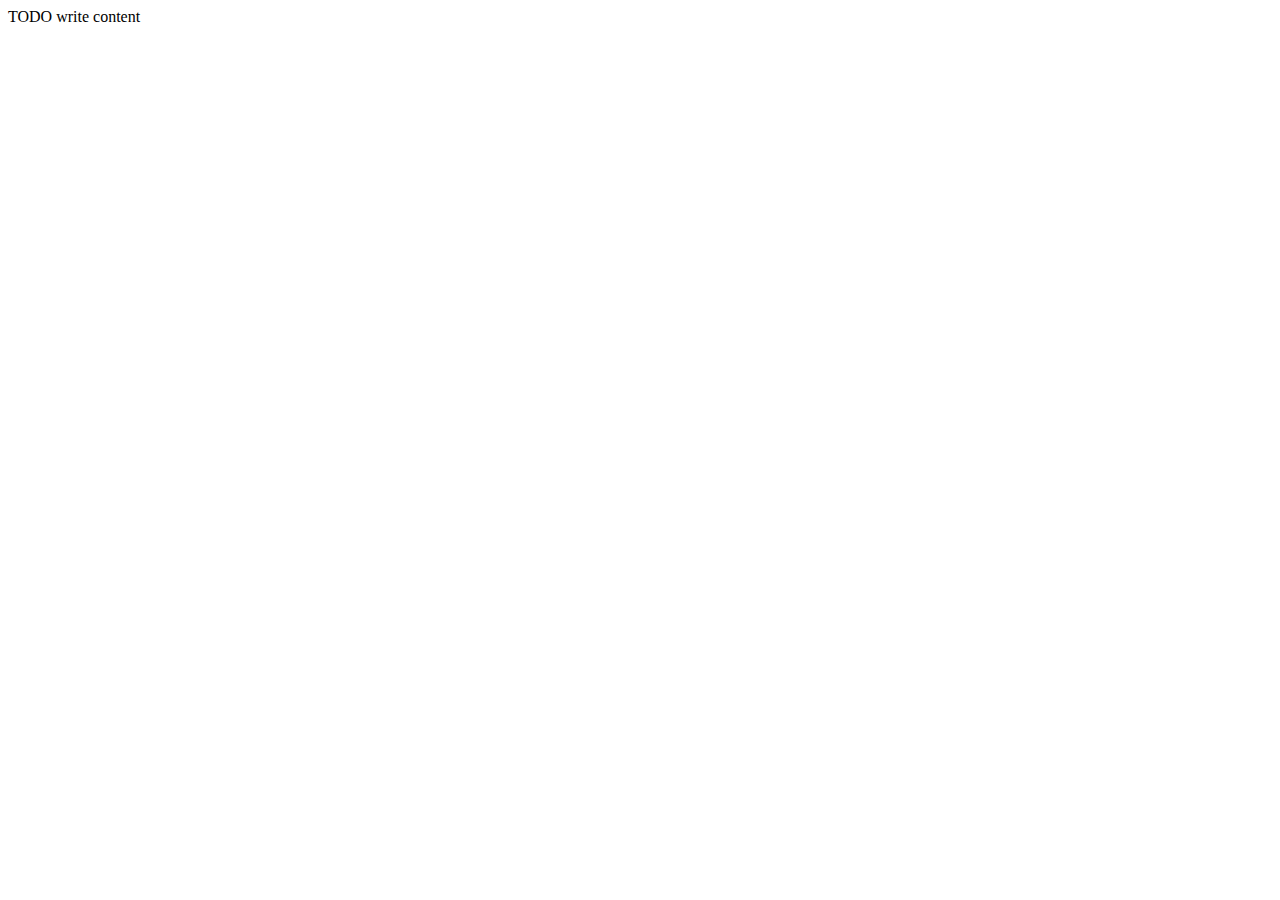
==== Assignment/web/index.html @ 32d48ff7 "Reupdate" ====
<!DOCTYPE html>
<!--
Click nbfs://nbhost/SystemFileSystem/Templates/Licenses/license-default.txt to change this license
Click nbfs://nbhost/SystemFileSystem/Templates/JSP_Servlet/Html.html to edit this template
-->
<html>
    <head>
        <title>TODO supply a title</title>
        <meta charset="UTF-8">
        <meta name="viewport" content="width=device-width, initial-scale=1.0">
    </head>
    <body>
        <div>TODO write content</div>
    </body>
</html>
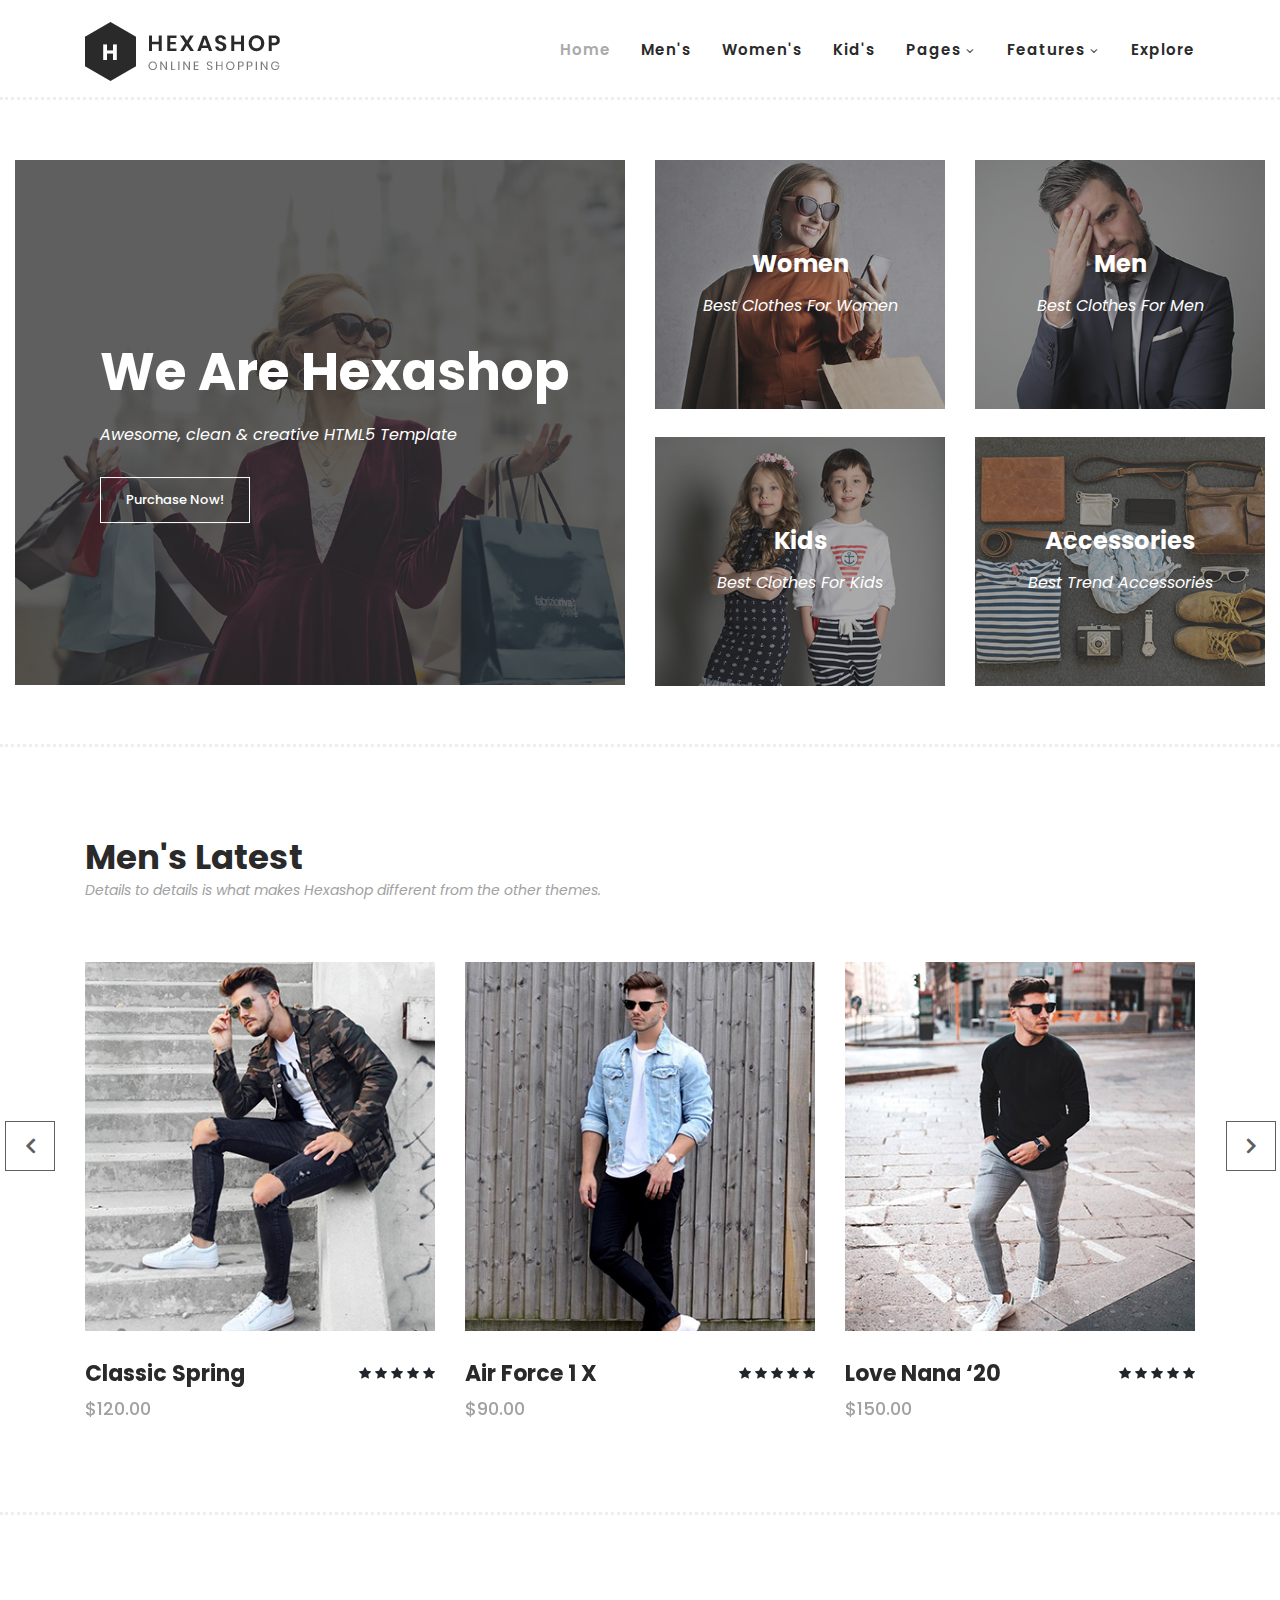
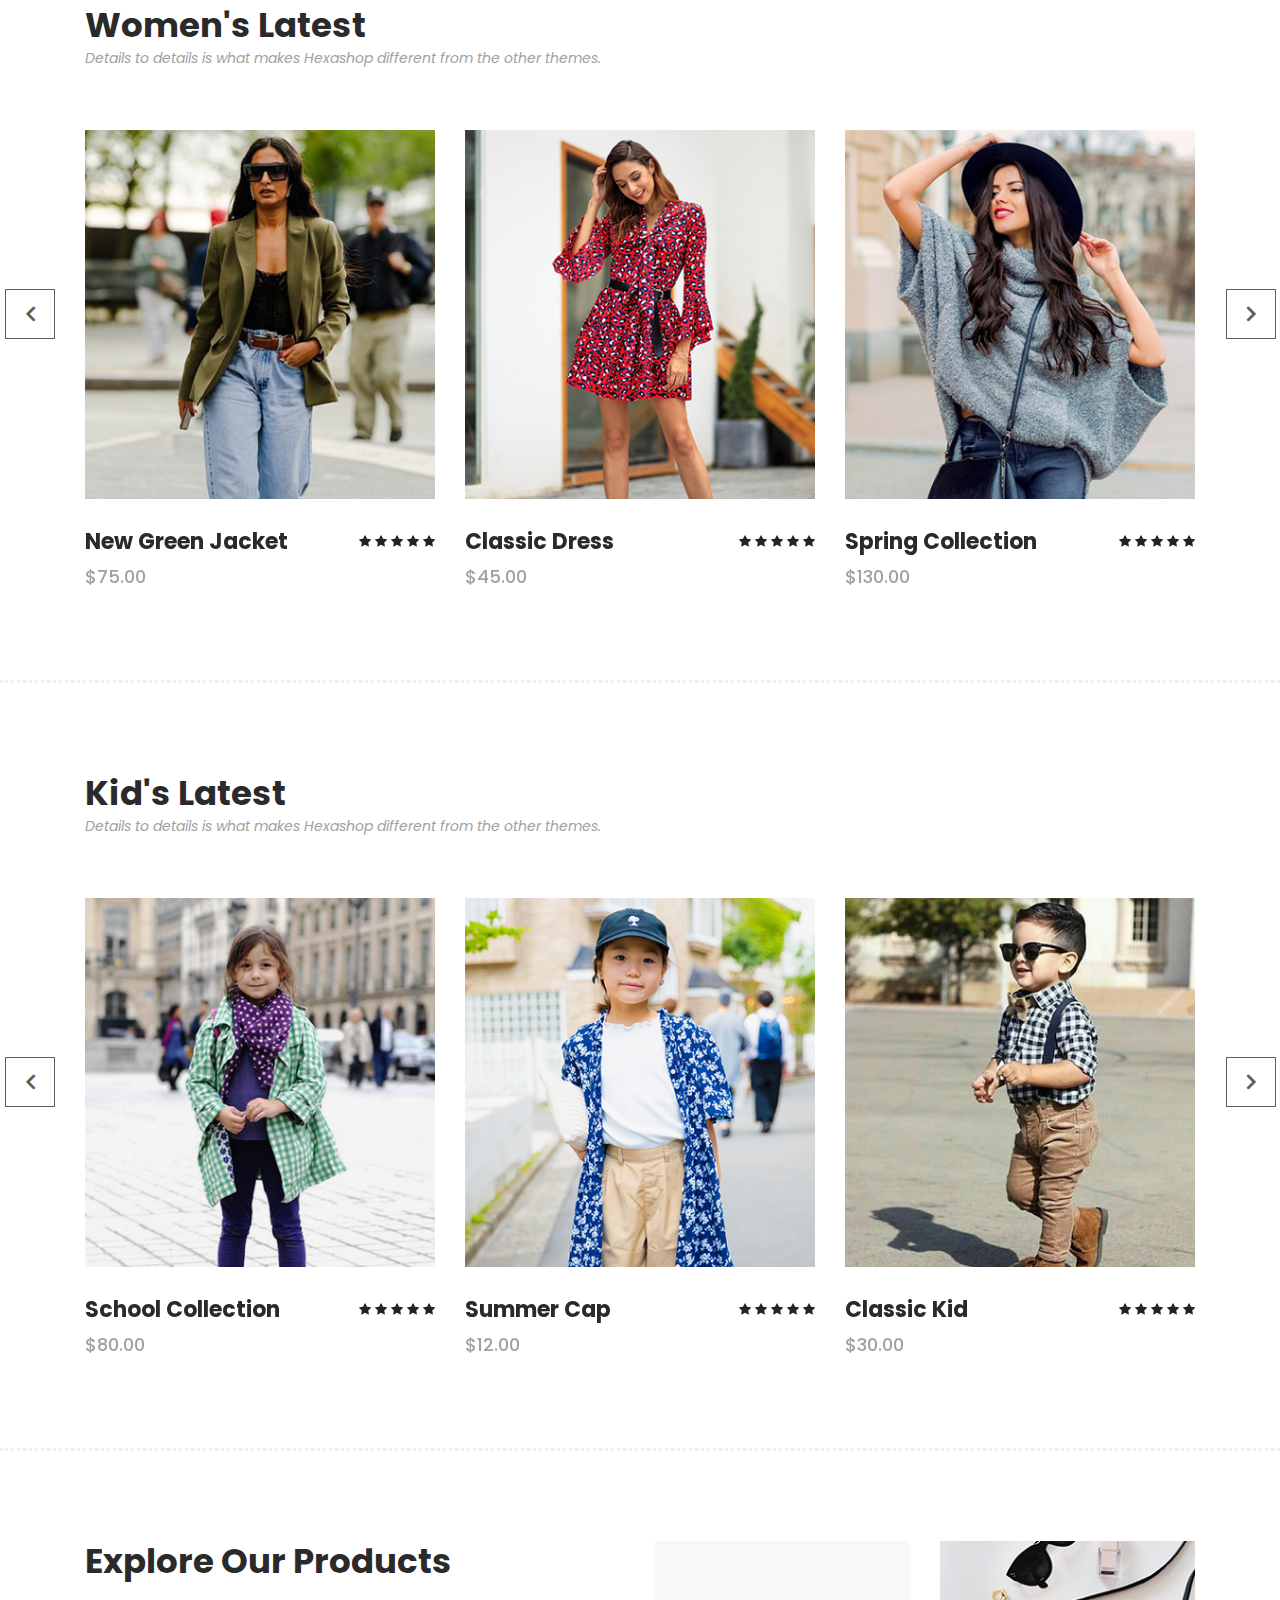
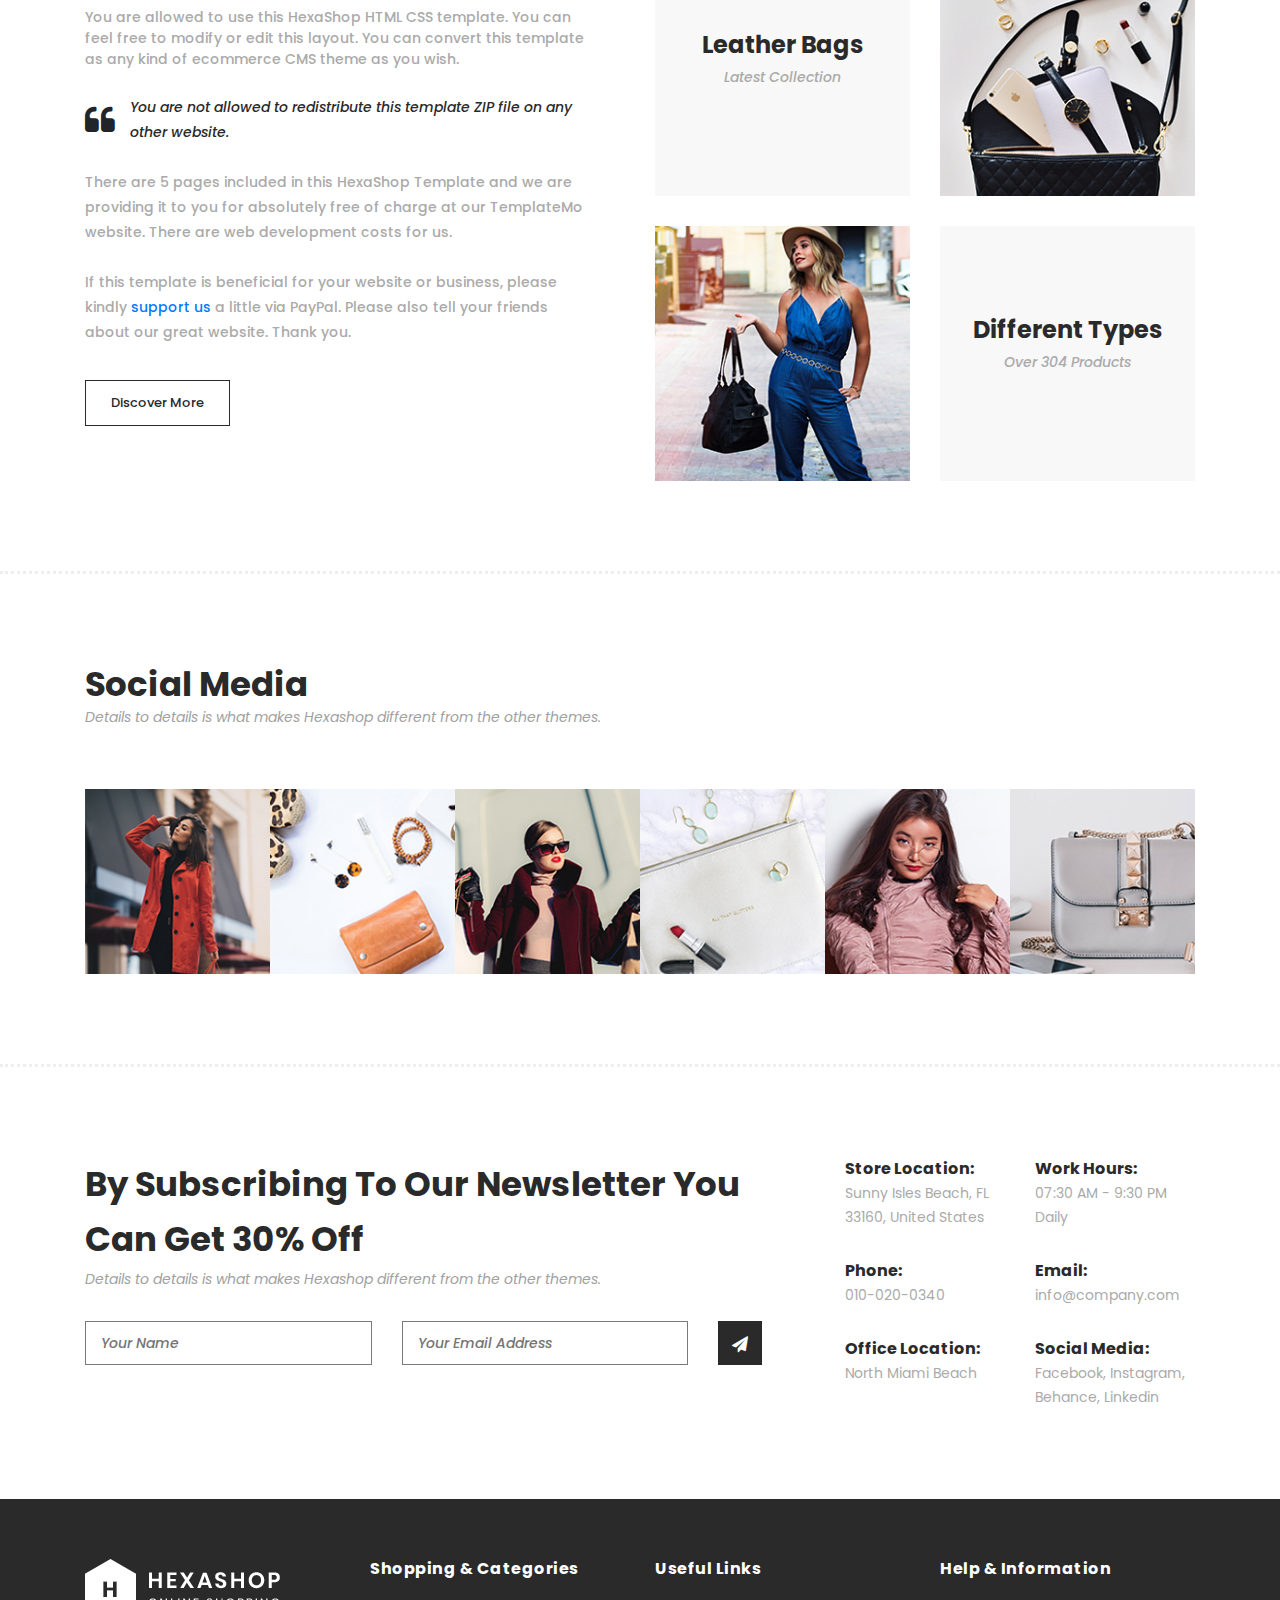
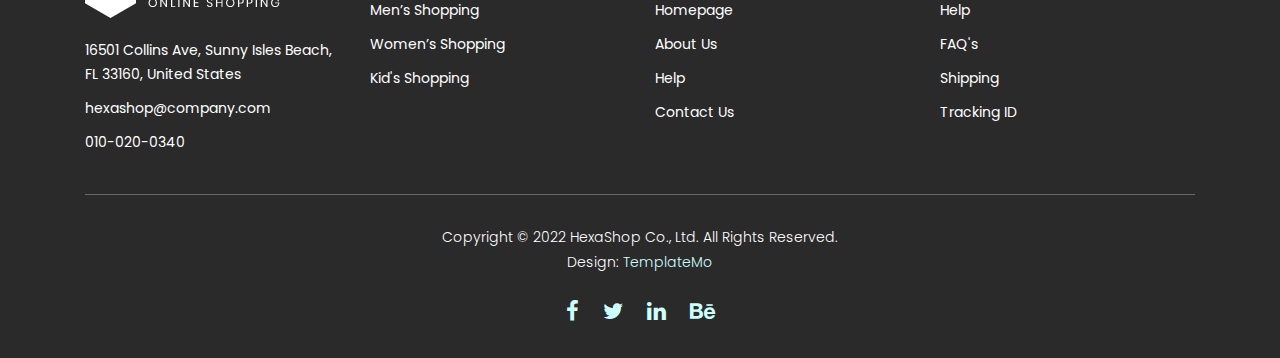
==== commit 4f172d0d: "Lost" ====
--- a/Assignment/web/index.html
+++ b/Assignment/web/index.html
@@ -1,15 +1,836 @@
 <!DOCTYPE html>
-<!--
-Click nbfs://nbhost/SystemFileSystem/Templates/Licenses/license-default.txt to change this license
-Click nbfs://nbhost/SystemFileSystem/Templates/JSP_Servlet/Html.html to edit this template
--->
-<html>
+<html lang="en">
+
     <head>
-        <title>TODO supply a title</title>
-        <meta charset="UTF-8">
-        <meta name="viewport" content="width=device-width, initial-scale=1.0">
+
+        <meta charset="utf-8">
+        <meta name="viewport" content="width=device-width, initial-scale=1, shrink-to-fit=no">
+        <meta name="description" content="">
+        <meta name="author" content="">
+        <link href="https://fonts.googleapis.com/css?family=Poppins:100,200,300,400,500,600,700,800,900&display=swap" rel="stylesheet">
+
+        <title>Home Gym</title>
+
+        <link rel="stylesheet" type="text/css" href="assets/css/bootstrap.min.css">
+
+        <link rel="stylesheet" type="text/css" href="assets/css/font-awesome.css">
+
+        <link rel="stylesheet" href="assets/css/templatemo-hexashop.css">
+
+        <link rel="stylesheet" href="assets/css/owl-carousel.css">
+
+        <link rel="stylesheet" href="assets/css/lightbox.css">
+
     </head>
+
     <body>
-        <div>TODO write content</div>
+
+        <!-- ***** Preloader Start ***** -->
+        <div id="preloader">
+            <div class="jumper">
+                <div></div>
+                <div></div>
+                <div></div>
+            </div>
+        </div>  
+        <!-- ***** Preloader End ***** -->
+
+
+        <!-- ***** Header Area Start ***** -->
+        <header class="header-area header-sticky">
+            <div class="container">
+                <div class="row">
+                    <div class="col-12">
+                        <nav class="main-nav">
+                            <!-- ***** Logo Start ***** -->
+                            <a href="index.html" class="logo">
+                                <img src="assets/images/logo.png">
+                            </a>
+                            <!-- ***** Logo End ***** -->
+                            <!-- ***** Menu Start ***** -->
+                            <ul class="nav">
+                                <li class="scroll-to-section"><a href="#top" class="active">Home</a></li>
+                                <li class="scroll-to-section"><a href="#men">Men's</a></li>
+                                <li class="scroll-to-section"><a href="#women">Women's</a></li>
+                                <li class="scroll-to-section"><a href="#kids">Kid's</a></li>
+                                <li class="submenu">
+                                    <a href="javascript:;">Pages</a>
+                                    <ul>
+                                        <li><a href="about.html">About Us</a></li>
+                                        <li><a href="products.html">Products</a></li>
+                                        <li><a href="single-product.html">Single Product</a></li>
+                                        <li><a href="contact.html">Contact Us</a></li>
+                                    </ul>
+                                </li>
+                                <li class="submenu">
+                                    <a href="javascript:;">Features</a>
+                                    <ul>
+                                        <li><a href="#">Features Page 1</a></li>
+                                        <li><a href="#">Features Page 2</a></li>
+                                        <li><a href="#">Features Page 3</a></li>
+                                        <li><a rel="nofollow" href="https://templatemo.com/page/4" target="_blank">Template Page 4</a></li>
+                                    </ul>
+                                </li>
+                                <li class="scroll-to-section"><a href="#explore">Explore</a></li>
+                            </ul>        
+                            <a class='menu-trigger'>
+                                <span>Menu</span>
+                            </a>
+                            <!-- ***** Menu End ***** -->
+                        </nav>
+                    </div>
+                </div>
+            </div>
+        </header>
+        <!-- ***** Header Area End ***** -->
+
+        <!-- ***** Main Banner Area Start ***** -->
+        <div class="main-banner" id="top">
+            <div class="container-fluid">
+                <div class="row">
+                    <div class="col-lg-6">
+                        <div class="left-content">
+                            <div class="thumb">
+                                <div class="inner-content">
+                                    <h4>We Are Hexashop</h4>
+                                    <span>Awesome, clean &amp; creative HTML5 Template</span>
+                                    <div class="main-border-button">
+                                        <a href="#">Purchase Now!</a>
+                                    </div>
+                                </div>
+                                <img src="assets/images/left-banner-image.jpg" alt="">
+                            </div>
+                        </div>
+                    </div>
+                    <div class="col-lg-6">
+                        <div class="right-content">
+                            <div class="row">
+                                <div class="col-lg-6">
+                                    <div class="right-first-image">
+                                        <div class="thumb">
+                                            <div class="inner-content">
+                                                <h4>Women</h4>
+                                                <span>Best Clothes For Women</span>
+                                            </div>
+                                            <div class="hover-content">
+                                                <div class="inner">
+                                                    <h4>Women</h4>
+                                                    <p>Lorem ipsum dolor sit amet, conservisii ctetur adipiscing elit incid.</p>
+                                                    <div class="main-border-button">
+                                                        <a href="#">Discover More</a>
+                                                    </div>
+                                                </div>
+                                            </div>
+                                            <img src="assets/images/baner-right-image-01.jpg">
+                                        </div>
+                                    </div>
+                                </div>
+                                <div class="col-lg-6">
+                                    <div class="right-first-image">
+                                        <div class="thumb">
+                                            <div class="inner-content">
+                                                <h4>Men</h4>
+                                                <span>Best Clothes For Men</span>
+                                            </div>
+                                            <div class="hover-content">
+                                                <div class="inner">
+                                                    <h4>Men</h4>
+                                                    <p>Lorem ipsum dolor sit amet, conservisii ctetur adipiscing elit incid.</p>
+                                                    <div class="main-border-button">
+                                                        <a href="#">Discover More</a>
+                                                    </div>
+                                                </div>
+                                            </div>
+                                            <img src="assets/images/baner-right-image-02.jpg">
+                                        </div>
+                                    </div>
+                                </div>
+                                <div class="col-lg-6">
+                                    <div class="right-first-image">
+                                        <div class="thumb">
+                                            <div class="inner-content">
+                                                <h4>Kids</h4>
+                                                <span>Best Clothes For Kids</span>
+                                            </div>
+                                            <div class="hover-content">
+                                                <div class="inner">
+                                                    <h4>Kids</h4>
+                                                    <p>Lorem ipsum dolor sit amet, conservisii ctetur adipiscing elit incid.</p>
+                                                    <div class="main-border-button">
+                                                        <a href="#">Discover More</a>
+                                                    </div>
+                                                </div>
+                                            </div>
+                                            <img src="assets/images/baner-right-image-03.jpg">
+                                        </div>
+                                    </div>
+                                </div>
+                                <div class="col-lg-6">
+                                    <div class="right-first-image">
+                                        <div class="thumb">
+                                            <div class="inner-content">
+                                                <h4>Accessories</h4>
+                                                <span>Best Trend Accessories</span>
+                                            </div>
+                                            <div class="hover-content">
+                                                <div class="inner">
+                                                    <h4>Accessories</h4>
+                                                    <p>Lorem ipsum dolor sit amet, conservisii ctetur adipiscing elit incid.</p>
+                                                    <div class="main-border-button">
+                                                        <a href="#">Discover More</a>
+                                                    </div>
+                                                </div>
+                                            </div>
+                                            <img src="assets/images/baner-right-image-04.jpg">
+                                        </div>
+                                    </div>
+                                </div>
+                            </div>
+                        </div>
+                    </div>
+                </div>
+            </div>
+        </div>
+        <!-- ***** Main Banner Area End ***** -->
+
+        <!-- ***** Men Area Starts ***** -->
+        <section class="section" id="men">
+            <div class="container">
+                <div class="row">
+                    <div class="col-lg-6">
+                        <div class="section-heading">
+                            <h2>Men's Latest</h2>
+                            <span>Details to details is what makes Hexashop different from the other themes.</span>
+                        </div>
+                    </div>
+                </div>
+            </div>
+            <div class="container">
+                <div class="row">
+                    <div class="col-lg-12">
+                        <div class="men-item-carousel">
+                            <div class="owl-men-item owl-carousel">
+                                <div class="item">
+                                    <div class="thumb">
+                                        <div class="hover-content">
+                                            <ul>
+                                                <li><a href="single-product.html"><i class="fa fa-eye"></i></a></li>
+                                                <li><a href="single-product.html"><i class="fa fa-star"></i></a></li>
+                                                <li><a href="single-product.html"><i class="fa fa-shopping-cart"></i></a></li>
+                                            </ul>
+                                        </div>
+                                        <img src="assets/images/men-01.jpg" alt="">
+                                    </div>
+                                    <div class="down-content">
+                                        <h4>Classic Spring</h4>
+                                        <span>$120.00</span>
+                                        <ul class="stars">
+                                            <li><i class="fa fa-star"></i></li>
+                                            <li><i class="fa fa-star"></i></li>
+                                            <li><i class="fa fa-star"></i></li>
+                                            <li><i class="fa fa-star"></i></li>
+                                            <li><i class="fa fa-star"></i></li>
+                                        </ul>
+                                    </div>
+                                </div>
+                                <div class="item">
+                                    <div class="thumb">
+                                        <div class="hover-content">
+                                            <ul>
+                                                <li><a href="single-product.html"><i class="fa fa-eye"></i></a></li>
+                                                <li><a href="single-product.html"><i class="fa fa-star"></i></a></li>
+                                                <li><a href="single-product.html"><i class="fa fa-shopping-cart"></i></a></li>
+                                            </ul>
+                                        </div>
+                                        <img src="assets/images/men-02.jpg" alt="">
+                                    </div>
+                                    <div class="down-content">
+                                        <h4>Air Force 1 X</h4>
+                                        <span>$90.00</span>
+                                        <ul class="stars">
+                                            <li><i class="fa fa-star"></i></li>
+                                            <li><i class="fa fa-star"></i></li>
+                                            <li><i class="fa fa-star"></i></li>
+                                            <li><i class="fa fa-star"></i></li>
+                                            <li><i class="fa fa-star"></i></li>
+                                        </ul>
+                                    </div>
+                                </div>
+                                <div class="item">
+                                    <div class="thumb">
+                                        <div class="hover-content">
+                                            <ul>
+                                                <li><a href="single-product.html"><i class="fa fa-eye"></i></a></li>
+                                                <li><a href="single-product.html"><i class="fa fa-star"></i></a></li>
+                                                <li><a href="single-product.html"><i class="fa fa-shopping-cart"></i></a></li>
+                                            </ul>
+                                        </div>
+                                        <img src="assets/images/men-03.jpg" alt="">
+                                    </div>
+                                    <div class="down-content">
+                                        <h4>Love Nana ‘20</h4>
+                                        <span>$150.00</span>
+                                        <ul class="stars">
+                                            <li><i class="fa fa-star"></i></li>
+                                            <li><i class="fa fa-star"></i></li>
+                                            <li><i class="fa fa-star"></i></li>
+                                            <li><i class="fa fa-star"></i></li>
+                                            <li><i class="fa fa-star"></i></li>
+                                        </ul>
+                                    </div>
+                                </div>
+                                <div class="item">
+                                    <div class="thumb">
+                                        <div class="hover-content">
+                                            <ul>
+                                                <li><a href="single-product.html"><i class="fa fa-eye"></i></a></li>
+                                                <li><a href="single-product.html"><i class="fa fa-star"></i></a></li>
+                                                <li><a href="single-product.html"><i class="fa fa-shopping-cart"></i></a></li>
+                                            </ul>
+                                        </div>
+                                        <img src="assets/images/men-01.jpg" alt="">
+                                    </div>
+                                    <div class="down-content">
+                                        <h4>Classic Spring</h4>
+                                        <span>$120.00</span>
+                                        <ul class="stars">
+                                            <li><i class="fa fa-star"></i></li>
+                                            <li><i class="fa fa-star"></i></li>
+                                            <li><i class="fa fa-star"></i></li>
+                                            <li><i class="fa fa-star"></i></li>
+                                            <li><i class="fa fa-star"></i></li>
+                                        </ul>
+                                    </div>
+                                </div>
+                            </div>
+                        </div>
+                    </div>
+                </div>
+            </div>
+        </section>
+        <!-- ***** Men Area Ends ***** -->
+
+        <!-- ***** Women Area Starts ***** -->
+        <section class="section" id="women">
+            <div class="container">
+                <div class="row">
+                    <div class="col-lg-6">
+                        <div class="section-heading">
+                            <h2>Women's Latest</h2>
+                            <span>Details to details is what makes Hexashop different from the other themes.</span>
+                        </div>
+                    </div>
+                </div>
+            </div>
+            <div class="container">
+                <div class="row">
+                    <div class="col-lg-12">
+                        <div class="women-item-carousel">
+                            <div class="owl-women-item owl-carousel">
+                                <div class="item">
+                                    <div class="thumb">
+                                        <div class="hover-content">
+                                            <ul>
+                                                <li><a href="single-product.html"><i class="fa fa-eye"></i></a></li>
+                                                <li><a href="single-product.html"><i class="fa fa-star"></i></a></li>
+                                                <li><a href="single-product.html"><i class="fa fa-shopping-cart"></i></a></li>
+                                            </ul>
+                                        </div>
+                                        <img src="assets/images/women-01.jpg" alt="">
+                                    </div>
+                                    <div class="down-content">
+                                        <h4>New Green Jacket</h4>
+                                        <span>$75.00</span>
+                                        <ul class="stars">
+                                            <li><i class="fa fa-star"></i></li>
+                                            <li><i class="fa fa-star"></i></li>
+                                            <li><i class="fa fa-star"></i></li>
+                                            <li><i class="fa fa-star"></i></li>
+                                            <li><i class="fa fa-star"></i></li>
+                                        </ul>
+                                    </div>
+                                </div>
+                                <div class="item">
+                                    <div class="thumb">
+                                        <div class="hover-content">
+                                            <ul>
+                                                <li><a href="single-product.html"><i class="fa fa-eye"></i></a></li>
+                                                <li><a href="single-product.html"><i class="fa fa-star"></i></a></li>
+                                                <li><a href="single-product.html"><i class="fa fa-shopping-cart"></i></a></li>
+                                            </ul>
+                                        </div>
+                                        <img src="assets/images/women-02.jpg" alt="">
+                                    </div>
+                                    <div class="down-content">
+                                        <h4>Classic Dress</h4>
+                                        <span>$45.00</span>
+                                        <ul class="stars">
+                                            <li><i class="fa fa-star"></i></li>
+                                            <li><i class="fa fa-star"></i></li>
+                                            <li><i class="fa fa-star"></i></li>
+                                            <li><i class="fa fa-star"></i></li>
+                                            <li><i class="fa fa-star"></i></li>
+                                        </ul>
+                                    </div>
+                                </div>
+                                <div class="item">
+                                    <div class="thumb">
+                                        <div class="hover-content">
+                                            <ul>
+                                                <li><a href="single-product.html"><i class="fa fa-eye"></i></a></li>
+                                                <li><a href="single-product.html"><i class="fa fa-star"></i></a></li>
+                                                <li><a href="single-product.html"><i class="fa fa-shopping-cart"></i></a></li>
+                                            </ul>
+                                        </div>
+                                        <img src="assets/images/women-03.jpg" alt="">
+                                    </div>
+                                    <div class="down-content">
+                                        <h4>Spring Collection</h4>
+                                        <span>$130.00</span>
+                                        <ul class="stars">
+                                            <li><i class="fa fa-star"></i></li>
+                                            <li><i class="fa fa-star"></i></li>
+                                            <li><i class="fa fa-star"></i></li>
+                                            <li><i class="fa fa-star"></i></li>
+                                            <li><i class="fa fa-star"></i></li>
+                                        </ul>
+                                    </div>
+                                </div>
+                                <div class="item">
+                                    <div class="thumb">
+                                        <div class="hover-content">
+                                            <ul>
+                                                <li><a href="single-product.html"><i class="fa fa-eye"></i></a></li>
+                                                <li><a href="single-product.html"><i class="fa fa-star"></i></a></li>
+                                                <li><a href="single-product.html"><i class="fa fa-shopping-cart"></i></a></li>
+                                            </ul>
+                                        </div>
+                                        <img src="assets/images/women-01.jpg" alt="">
+                                    </div>
+                                    <div class="down-content">
+                                        <h4>Classic Spring</h4>
+                                        <span>$120.00</span>
+                                        <ul class="stars">
+                                            <li><i class="fa fa-star"></i></li>
+                                            <li><i class="fa fa-star"></i></li>
+                                            <li><i class="fa fa-star"></i></li>
+                                            <li><i class="fa fa-star"></i></li>
+                                            <li><i class="fa fa-star"></i></li>
+                                        </ul>
+                                    </div>
+                                </div>
+                            </div>
+                        </div>
+                    </div>
+                </div>
+            </div>
+        </section>
+        <!-- ***** Women Area Ends ***** -->
+
+        <!-- ***** Kids Area Starts ***** -->
+        <section class="section" id="kids">
+            <div class="container">
+                <div class="row">
+                    <div class="col-lg-6">
+                        <div class="section-heading">
+                            <h2>Kid's Latest</h2>
+                            <span>Details to details is what makes Hexashop different from the other themes.</span>
+                        </div>
+                    </div>
+                </div>
+            </div>
+            <div class="container">
+                <div class="row">
+                    <div class="col-lg-12">
+                        <div class="kid-item-carousel">
+                            <div class="owl-kid-item owl-carousel">
+                                <div class="item">
+                                    <div class="thumb">
+                                        <div class="hover-content">
+                                            <ul>
+                                                <li><a href="single-product.html"><i class="fa fa-eye"></i></a></li>
+                                                <li><a href="single-product.html"><i class="fa fa-star"></i></a></li>
+                                                <li><a href="single-product.html"><i class="fa fa-shopping-cart"></i></a></li>
+                                            </ul>
+                                        </div>
+                                        <img src="assets/images/kid-01.jpg" alt="">
+                                    </div>
+                                    <div class="down-content">
+                                        <h4>School Collection</h4>
+                                        <span>$80.00</span>
+                                        <ul class="stars">
+                                            <li><i class="fa fa-star"></i></li>
+                                            <li><i class="fa fa-star"></i></li>
+                                            <li><i class="fa fa-star"></i></li>
+                                            <li><i class="fa fa-star"></i></li>
+                                            <li><i class="fa fa-star"></i></li>
+                                        </ul>
+                                    </div>
+                                </div>
+                                <div class="item">
+                                    <div class="thumb">
+                                        <div class="hover-content">
+                                            <ul>
+                                                <li><a href="single-product.html"><i class="fa fa-eye"></i></a></li>
+                                                <li><a href="single-product.html"><i class="fa fa-star"></i></a></li>
+                                                <li><a href="single-product.html"><i class="fa fa-shopping-cart"></i></a></li>
+                                            </ul>
+                                        </div>
+                                        <img src="assets/images/kid-02.jpg" alt="">
+                                    </div>
+                                    <div class="down-content">
+                                        <h4>Summer Cap</h4>
+                                        <span>$12.00</span>
+                                        <ul class="stars">
+                                            <li><i class="fa fa-star"></i></li>
+                                            <li><i class="fa fa-star"></i></li>
+                                            <li><i class="fa fa-star"></i></li>
+                                            <li><i class="fa fa-star"></i></li>
+                                            <li><i class="fa fa-star"></i></li>
+                                        </ul>
+                                    </div>
+                                </div>
+                                <div class="item">
+                                    <div class="thumb">
+                                        <div class="hover-content">
+                                            <ul>
+                                                <li><a href="single-product.html"><i class="fa fa-eye"></i></a></li>
+                                                <li><a href="single-product.html"><i class="fa fa-star"></i></a></li>
+                                                <li><a href="single-product.html"><i class="fa fa-shopping-cart"></i></a></li>
+                                            </ul>
+                                        </div>
+                                        <img src="assets/images/kid-03.jpg" alt="">
+                                    </div>
+                                    <div class="down-content">
+                                        <h4>Classic Kid</h4>
+                                        <span>$30.00</span>
+                                        <ul class="stars">
+                                            <li><i class="fa fa-star"></i></li>
+                                            <li><i class="fa fa-star"></i></li>
+                                            <li><i class="fa fa-star"></i></li>
+                                            <li><i class="fa fa-star"></i></li>
+                                            <li><i class="fa fa-star"></i></li>
+                                        </ul>
+                                    </div>
+                                </div>
+                                <div class="item">
+                                    <div class="thumb">
+                                        <div class="hover-content">
+                                            <ul>
+                                                <li><a href="single-product.html"><i class="fa fa-eye"></i></a></li>
+                                                <li><a href="single-product.html"><i class="fa fa-star"></i></a></li>
+                                                <li><a href="single-product.html"><i class="fa fa-shopping-cart"></i></a></li>
+                                            </ul>
+                                        </div>
+                                        <img src="assets/images/kid-01.jpg" alt="">
+                                    </div>
+                                    <div class="down-content">
+                                        <h4>Classic Spring</h4>
+                                        <span>$120.00</span>
+                                        <ul class="stars">
+                                            <li><i class="fa fa-star"></i></li>
+                                            <li><i class="fa fa-star"></i></li>
+                                            <li><i class="fa fa-star"></i></li>
+                                            <li><i class="fa fa-star"></i></li>
+                                            <li><i class="fa fa-star"></i></li>
+                                        </ul>
+                                    </div>
+                                </div>
+                            </div>
+                        </div>
+                    </div>
+                </div>
+            </div>
+        </section>
+        <!-- ***** Kids Area Ends ***** -->
+
+        <!-- ***** Explore Area Starts ***** -->
+        <section class="section" id="explore">
+            <div class="container">
+                <div class="row">
+                    <div class="col-lg-6">
+                        <div class="left-content">
+                            <h2>Explore Our Products</h2>
+                            <span>You are allowed to use this HexaShop HTML CSS template. You can feel free to modify or edit this layout. You can convert this template as any kind of ecommerce CMS theme as you wish.</span>
+                            <div class="quote">
+                                <i class="fa fa-quote-left"></i><p>You are not allowed to redistribute this template ZIP file on any other website.</p>
+                            </div>
+                            <p>There are 5 pages included in this HexaShop Template and we are providing it to you for absolutely free of charge at our TemplateMo website. There are web development costs for us.</p>
+                            <p>If this template is beneficial for your website or business, please kindly <a rel="nofollow" href="https://paypal.me/templatemo" target="_blank">support us</a> a little via PayPal. Please also tell your friends about our great website. Thank you.</p>
+                            <div class="main-border-button">
+                                <a href="products.html">Discover More</a>
+                            </div>
+                        </div>
+                    </div>
+                    <div class="col-lg-6">
+                        <div class="right-content">
+                            <div class="row">
+                                <div class="col-lg-6">
+                                    <div class="leather">
+                                        <h4>Leather Bags</h4>
+                                        <span>Latest Collection</span>
+                                    </div>
+                                </div>
+                                <div class="col-lg-6">
+                                    <div class="first-image">
+                                        <img src="assets/images/explore-image-01.jpg" alt="">
+                                    </div>
+                                </div>
+                                <div class="col-lg-6">
+                                    <div class="second-image">
+                                        <img src="assets/images/explore-image-02.jpg" alt="">
+                                    </div>
+                                </div>
+                                <div class="col-lg-6">
+                                    <div class="types">
+                                        <h4>Different Types</h4>
+                                        <span>Over 304 Products</span>
+                                    </div>
+                                </div>
+                            </div>
+                        </div>
+                    </div>
+                </div>
+            </div>
+        </section>
+        <!-- ***** Explore Area Ends ***** -->
+
+        <!-- ***** Social Area Starts ***** -->
+        <section class="section" id="social">
+            <div class="container">
+                <div class="row">
+                    <div class="col-lg-12">
+                        <div class="section-heading">
+                            <h2>Social Media</h2>
+                            <span>Details to details is what makes Hexashop different from the other themes.</span>
+                        </div>
+                    </div>
+                </div>
+            </div>
+            <div class="container">
+                <div class="row images">
+                    <div class="col-2">
+                        <div class="thumb">
+                            <div class="icon">
+                                <a href="http://instagram.com">
+                                    <h6>Fashion</h6>
+                                    <i class="fa fa-instagram"></i>
+                                </a>
+                            </div>
+                            <img src="assets/images/instagram-01.jpg" alt="">
+                        </div>
+                    </div>
+                    <div class="col-2">
+                        <div class="thumb">
+                            <div class="icon">
+                                <a href="http://instagram.com">
+                                    <h6>New</h6>
+                                    <i class="fa fa-instagram"></i>
+                                </a>
+                            </div>
+                            <img src="assets/images/instagram-02.jpg" alt="">
+                        </div>
+                    </div>
+                    <div class="col-2">
+                        <div class="thumb">
+                            <div class="icon">
+                                <a href="http://instagram.com">
+                                    <h6>Brand</h6>
+                                    <i class="fa fa-instagram"></i>
+                                </a>
+                            </div>
+                            <img src="assets/images/instagram-03.jpg" alt="">
+                        </div>
+                    </div>
+                    <div class="col-2">
+                        <div class="thumb">
+                            <div class="icon">
+                                <a href="http://instagram.com">
+                                    <h6>Makeup</h6>
+                                    <i class="fa fa-instagram"></i>
+                                </a>
+                            </div>
+                            <img src="assets/images/instagram-04.jpg" alt="">
+                        </div>
+                    </div>
+                    <div class="col-2">
+                        <div class="thumb">
+                            <div class="icon">
+                                <a href="http://instagram.com">
+                                    <h6>Leather</h6>
+                                    <i class="fa fa-instagram"></i>
+                                </a>
+                            </div>
+                            <img src="assets/images/instagram-05.jpg" alt="">
+                        </div>
+                    </div>
+                    <div class="col-2">
+                        <div class="thumb">
+                            <div class="icon">
+                                <a href="http://instagram.com">
+                                    <h6>Bag</h6>
+                                    <i class="fa fa-instagram"></i>
+                                </a>
+                            </div>
+                            <img src="assets/images/instagram-06.jpg" alt="">
+                        </div>
+                    </div>
+                </div>
+            </div>
+        </section>
+        <!-- ***** Social Area Ends ***** -->
+
+        <!-- ***** Subscribe Area Starts ***** -->
+        <div class="subscribe">
+            <div class="container">
+                <div class="row">
+                    <div class="col-lg-8">
+                        <div class="section-heading">
+                            <h2>By Subscribing To Our Newsletter You Can Get 30% Off</h2>
+                            <span>Details to details is what makes Hexashop different from the other themes.</span>
+                        </div>
+                        <form id="subscribe" action="" method="get">
+                            <div class="row">
+                                <div class="col-lg-5">
+                                    <fieldset>
+                                        <input name="name" type="text" id="name" placeholder="Your Name" required="">
+                                    </fieldset>
+                                </div>
+                                <div class="col-lg-5">
+                                    <fieldset>
+                                        <input name="email" type="text" id="email" pattern="[^ @]*@[^ @]*" placeholder="Your Email Address" required="">
+                                    </fieldset>
+                                </div>
+                                <div class="col-lg-2">
+                                    <fieldset>
+                                        <button type="submit" id="form-submit" class="main-dark-button"><i class="fa fa-paper-plane"></i></button>
+                                    </fieldset>
+                                </div>
+                            </div>
+                        </form>
+                    </div>
+                    <div class="col-lg-4">
+                        <div class="row">
+                            <div class="col-6">
+                                <ul>
+                                    <li>Store Location:<br><span>Sunny Isles Beach, FL 33160, United States</span></li>
+                                    <li>Phone:<br><span>010-020-0340</span></li>
+                                    <li>Office Location:<br><span>North Miami Beach</span></li>
+                                </ul>
+                            </div>
+                            <div class="col-6">
+                                <ul>
+                                    <li>Work Hours:<br><span>07:30 AM - 9:30 PM Daily</span></li>
+                                    <li>Email:<br><span>info@company.com</span></li>
+                                    <li>Social Media:<br><span><a href="#">Facebook</a>, <a href="#">Instagram</a>, <a href="#">Behance</a>, <a href="#">Linkedin</a></span></li>
+                                </ul>
+                            </div>
+                        </div>
+                    </div>
+                </div>
+            </div>
+        </div>
+        <!-- ***** Subscribe Area Ends ***** -->
+
+        <!-- ***** Footer Start ***** -->
+        <footer>
+            <div class="container">
+                <div class="row">
+                    <div class="col-lg-3">
+                        <div class="first-item">
+                            <div class="logo">
+                                <img src="assets/images/white-logo.png" alt="hexashop ecommerce templatemo">
+                            </div>
+                            <ul>
+                                <li><a href="#">16501 Collins Ave, Sunny Isles Beach, FL 33160, United States</a></li>
+                                <li><a href="#">hexashop@company.com</a></li>
+                                <li><a href="#">010-020-0340</a></li>
+                            </ul>
+                        </div>
+                    </div>
+                    <div class="col-lg-3">
+                        <h4>Shopping &amp; Categories</h4>
+                        <ul>
+                            <li><a href="#">Men’s Shopping</a></li>
+                            <li><a href="#">Women’s Shopping</a></li>
+                            <li><a href="#">Kid's Shopping</a></li>
+                        </ul>
+                    </div>
+                    <div class="col-lg-3">
+                        <h4>Useful Links</h4>
+                        <ul>
+                            <li><a href="#">Homepage</a></li>
+                            <li><a href="#">About Us</a></li>
+                            <li><a href="#">Help</a></li>
+                            <li><a href="#">Contact Us</a></li>
+                        </ul>
+                    </div>
+                    <div class="col-lg-3">
+                        <h4>Help &amp; Information</h4>
+                        <ul>
+                            <li><a href="#">Help</a></li>
+                            <li><a href="#">FAQ's</a></li>
+                            <li><a href="#">Shipping</a></li>
+                            <li><a href="#">Tracking ID</a></li>
+                        </ul>
+                    </div>
+                    <div class="col-lg-12">
+                        <div class="under-footer">
+                            <p>Copyright © 2022 HexaShop Co., Ltd. All Rights Reserved. 
+
+                                <br>Design: <a href="https://templatemo.com" target="_parent" title="free css templates">TemplateMo</a></p>
+                            <ul>
+                                <li><a href="#"><i class="fa fa-facebook"></i></a></li>
+                                <li><a href="#"><i class="fa fa-twitter"></i></a></li>
+                                <li><a href="#"><i class="fa fa-linkedin"></i></a></li>
+                                <li><a href="#"><i class="fa fa-behance"></i></a></li>
+                            </ul>
+                        </div>
+                    </div>
+                </div>
+            </div>
+        </footer>
+
+
+        <!-- jQuery -->
+        <script src="assets/js/jquery-2.1.0.min.js"></script>
+
+        <!-- Bootstrap -->
+        <script src="assets/js/popper.js"></script>
+        <script src="assets/js/bootstrap.min.js"></script>
+
+        <!-- Plugins -->
+        <script src="assets/js/owl-carousel.js"></script>
+        <script src="assets/js/accordions.js"></script>
+        <script src="assets/js/datepicker.js"></script>
+        <script src="assets/js/scrollreveal.min.js"></script>
+        <script src="assets/js/waypoints.min.js"></script>
+        <script src="assets/js/jquery.counterup.min.js"></script>
+        <script src="assets/js/imgfix.min.js"></script> 
+        <script src="assets/js/slick.js"></script> 
+        <script src="assets/js/lightbox.js"></script> 
+        <script src="assets/js/isotope.js"></script> 
+
+        <!-- Global Init -->
+        <script src="assets/js/custom.js"></script>
+
+        <script>
+
+            $(function () {
+                var selectedClass = "";
+                $("p").click(function () {
+                    selectedClass = $(this).attr("data-rel");
+                    $("#portfolio").fadeTo(50, 0.1);
+                    $("#portfolio div").not("." + selectedClass).fadeOut();
+                    setTimeout(function () {
+                        $("." + selectedClass).fadeIn();
+                        $("#portfolio").fadeTo(50, 1);
+                    }, 500);
+
+                });
+            });
+
+        </script>
+
     </body>
-</html>
+</html>--- a/Assignment/web/assets/css/templatemo-hexashop.css
+++ b/Assignment/web/assets/css/templatemo-hexashop.css
@@ -0,0 +1,2379 @@
+/*
+
+TemplateMo 571 Hexashop
+
+https://templatemo.com/tm-571-hexashop
+
+*/
+
+/* ---------------------------------------------
+Table of contents
+------------------------------------------------
+01. font & reset css
+02. reset
+03. global styles
+04. header
+05. banner
+06. features
+07. testimonials
+08. contact
+09. footer
+10. preloader
+11. search
+12. portfolio
+
+--------------------------------------------- */
+/* 
+---------------------------------------------
+font & reset css
+--------------------------------------------- 
+*/
+@import url("https://fonts.googleapis.com/css?family=Poppins:100,200,300,400,500,600,700,800,900");
+/* 
+---------------------------------------------
+reset
+--------------------------------------------- 
+*/
+html, body, div, span, applet, object, iframe, h1, h2, h3, h4, h5, h6, p, blockquote, div
+pre, a, abbr, acronym, address, big, cite, code, del, dfn, em, font, img, ins, kbd, q,
+s, samp, small, strike, strong, sub, sup, tt, var, b, u, i, center, dl, dt, dd, ol, ul, li,
+figure, header, nav, section, article, aside, footer, figcaption {
+  margin: 0;
+  padding: 0;
+  border: 0;
+  outline: 0;
+}
+
+.clearfix:after {
+  content: ".";
+  display: block;
+  clear: both;
+  visibility: hidden;
+  line-height: 0;
+  height: 0;
+}
+
+.clearfix {
+  display: inline-block;
+}
+
+html[xmlns] .clearfix {
+  display: block;
+}
+
+* html .clearfix {
+  height: 1%;
+}
+
+ul, li {
+  padding: 0;
+  margin: 0;
+  list-style: none;
+}
+
+header, nav, section, article, aside, footer, hgroup {
+  display: block;
+}
+
+* {
+  box-sizing: border-box;
+}
+
+html, body {
+  font-family: 'Poppins', sans-serif;
+  font-weight: 400;
+  background-color: #fff;
+  font-size: 16px;
+  -ms-text-size-adjust: 100%;
+  -webkit-font-smoothing: antialiased;
+  -moz-osx-font-smoothing: grayscale;
+}
+
+a {
+  text-decoration: none !important;
+}
+
+h1, h2, h3, h4, h5, h6 {
+  margin-top: 0px;
+  margin-bottom: 0px;
+}
+
+ul {
+  margin-bottom: 0px;
+}
+
+p {
+  font-size: 14px;
+  line-height: 25px;
+  color: #2a2a2a;
+}
+
+/* 
+---------------------------------------------
+global styles
+--------------------------------------------- 
+*/
+html,
+body {
+  background: #fff;
+  font-family: 'Poppins', sans-serif;
+}
+
+::selection {
+  background: #2a2a2a;
+  color: #fff;
+}
+
+::-moz-selection {
+  background: #2a2a2a;
+  color: #fff;
+}
+
+@media (max-width: 991px) {
+  html, body {
+    overflow-x: hidden;
+  }
+  .mobile-top-fix {
+    margin-top: 30px;
+    margin-bottom: 0px;
+  }
+  .mobile-bottom-fix {
+    margin-bottom: 30px;
+  }
+  .mobile-bottom-fix-big {
+    margin-bottom: 60px;
+  }
+}
+
+.main-border-button a {
+  font-size: 13px;
+  color: #fff;
+  border: 1px solid #fff;
+  padding: 12px 25px;
+  display: inline-block;
+  font-weight: 500;
+  transition: all .3s;
+}
+
+.main-border-button a:hover {
+  background-color: #fff;
+  color: #2a2a2a;
+}
+
+.main-white-button a {
+  font-size: 13px;
+  color: #2a2a2a;
+  background-color: #fff;
+  padding: 12px 25px;
+  display: inline-block;
+  border-radius: 3px;
+  font-weight: 600;
+  transition: all .3s;
+}
+
+.main-white-button a:hover {
+  opacity: 0.9;
+}
+
+.main-text-button a {
+  font-size: 13px;
+  color: #fff;
+  font-weight: 600;
+  transition: all .3s;
+}
+
+.main-text-button a:hover {
+  opacity: 0.9;
+}
+
+.section-heading h2 {
+  font-size: 34px;
+  font-weight: 700;
+  color: #2a2a2a;
+}
+
+.section-heading span {
+  font-size: 14px;
+  color: #a1a1a1;
+  font-style: italic;
+  font-weight: 400;
+}
+
+
+
+/* 
+---------------------------------------------
+header
+--------------------------------------------- 
+*/
+
+.background-header {
+  border-bottom: none !important;
+  background-color: #fff;
+  height: 80px!important;
+  position: fixed!important;
+  top: 0px;
+  left: 0px;
+  right: 0px;
+  box-shadow: 0px 0px 10px rgba(0,0,0,0.15)!important;
+}
+
+.background-header .logo,
+.background-header .main-nav .nav li a {
+  color: #1e1e1e!important;
+}
+
+.background-header .main-nav .nav li:hover a {
+  color: #2a2a2a!important;
+}
+
+.background-header .nav li a.active {
+  color: #2a2a2a!important;
+}
+
+.header-area {
+  border-bottom: 3px dotted #eee;
+  box-shadow: none;
+  background-color: #fff;
+  position: absolute;
+  top: 0px;
+  left: 0px;
+  right: 0px;
+  z-index: 100;
+  height: 100px;
+  -webkit-transition: all .5s ease 0s;
+  -moz-transition: all .5s ease 0s;
+  -o-transition: all .5s ease 0s;
+  transition: all .5s ease 0s;
+}
+
+.header-area .main-nav {
+  min-height: 80px;
+  background: transparent;
+}
+
+.header-area .main-nav .logo {
+  line-height: 100px;
+  color: #fff;
+  font-size: 28px;
+  font-weight: 700;
+  text-transform: uppercase;
+  letter-spacing: 2px;
+  float: left;
+  -webkit-transition: all 0.3s ease 0s;
+  -moz-transition: all 0.3s ease 0s;
+  -o-transition: all 0.3s ease 0s;
+  transition: all 0.3s ease 0s;
+}
+
+.background-header .main-nav .logo {
+  line-height: 75px;
+}
+
+.background-header .nav {
+  margin-top: 20px !important;
+}
+
+.header-area .main-nav .nav {
+  float: right;
+  margin-top: 30px;
+  margin-right: 0px;
+  background-color: transparent;
+  -webkit-transition: all 0.3s ease 0s;
+  -moz-transition: all 0.3s ease 0s;
+  -o-transition: all 0.3s ease 0s;
+  transition: all 0.3s ease 0s;
+  position: relative;
+  z-index: 999;
+}
+
+.header-area .main-nav .nav li {
+  padding-left: 15px;
+  padding-right: 15px;
+}
+
+.header-area .main-nav .nav li:last-child {
+  padding-right: 0px;
+}
+
+.header-area .main-nav .nav li a {
+  display: block;
+  font-weight: 600;
+  font-size: 15px;
+  color: #2a2a2a;
+  text-transform: capitalize;
+  -webkit-transition: all 0.3s ease 0s;
+  -moz-transition: all 0.3s ease 0s;
+  -o-transition: all 0.3s ease 0s;
+  transition: all 0.3s ease 0s;
+  height: 40px;
+  line-height: 40px;
+  border: transparent;
+  letter-spacing: 1px;
+}
+
+.header-area .main-nav .nav li a {
+  color: #2a2a2a;
+}
+
+.header-area .main-nav .nav li:hover a,
+.header-area .main-nav .nav li a.active {
+  color: #aaa!important;
+}
+
+.background-header .main-nav .nav li:hover a,
+.background-header .main-nav .nav li a.active {
+  color: #aaa!important;
+  opacity: 1;
+}
+
+.header-area .main-nav .nav li.submenu {
+  position: relative;
+  padding-right: 30px;
+}
+
+.header-area .main-nav .nav li.submenu:after {
+  font-family: FontAwesome;
+  content: "\f107";
+  font-size: 12px;
+  color: #2a2a2a;
+  position: absolute;
+  right: 18px;
+  top: 12px;
+}
+
+.background-header .main-nav .nav li.submenu:after {
+  color: #2a2a2a;
+}
+
+.header-area .main-nav .nav li.submenu ul {
+  position: absolute;
+  width: 200px;
+  box-shadow: 0 2px 28px 0 rgba(0, 0, 0, 0.06);
+  overflow: hidden;
+  top: 50px;
+  opacity: 0;
+  transform: translateY(+2em);
+  visibility: hidden;
+  z-index: -1;
+  transition: all 0.3s ease-in-out 0s, visibility 0s linear 0.3s, z-index 0s linear 0.01s;
+}
+
+.header-area .main-nav .nav li.submenu ul li {
+  margin-left: 0px;
+  padding-left: 0px;
+  padding-right: 0px;
+}
+
+.header-area .main-nav .nav li.submenu ul li a {
+  opacity: 1;
+  display: block;
+  background: #f7f7f7;
+  color: #2a2a2a!important;
+  padding-left: 20px;
+  height: 40px;
+  line-height: 40px;
+  -webkit-transition: all 0.3s ease 0s;
+  -moz-transition: all 0.3s ease 0s;
+  -o-transition: all 0.3s ease 0s;
+  transition: all 0.3s ease 0s;
+  position: relative;
+  font-size: 13px;
+  font-weight: 400;
+  border-bottom: 1px solid #eee;
+}
+
+.header-area .main-nav .nav li.submenu ul li a:hover {
+  background: #fff;
+  color: #aaa!important;
+  padding-left: 25px;
+}
+
+.header-area .main-nav .nav li.submenu ul li a:hover:before {
+  width: 3px;
+}
+
+.header-area .main-nav .nav li.submenu:hover ul {
+  visibility: visible;
+  opacity: 1;
+  z-index: 1;
+  transform: translateY(0%);
+  transition-delay: 0s, 0s, 0.3s;
+}
+
+.header-area .main-nav .menu-trigger {
+  cursor: pointer;
+  display: block;
+  position: absolute;
+  top: 33px;
+  width: 32px;
+  height: 40px;
+  text-indent: -9999em;
+  z-index: 99;
+  right: 40px;
+  display: none;
+}
+
+.background-header .main-nav .menu-trigger {
+  top: 23px;
+}
+
+.header-area .main-nav .menu-trigger span,
+.header-area .main-nav .menu-trigger span:before,
+.header-area .main-nav .menu-trigger span:after {
+  -moz-transition: all 0.4s;
+  -o-transition: all 0.4s;
+  -webkit-transition: all 0.4s;
+  transition: all 0.4s;
+  background-color: #1e1e1e;
+  display: block;
+  position: absolute;
+  width: 30px;
+  height: 2px;
+  left: 0;
+}
+
+.background-header .main-nav .menu-trigger span,
+.background-header .main-nav .menu-trigger span:before,
+.background-header .main-nav .menu-trigger span:after {
+  background-color: #1e1e1e;
+}
+
+.header-area .main-nav .menu-trigger span:before,
+.header-area .main-nav .menu-trigger span:after {
+  -moz-transition: all 0.4s;
+  -o-transition: all 0.4s;
+  -webkit-transition: all 0.4s;
+  transition: all 0.4s;
+  background-color: #1e1e1e;
+  display: block;
+  position: absolute;
+  width: 30px;
+  height: 2px;
+  left: 0;
+  width: 75%;
+}
+
+.background-header .main-nav .menu-trigger span:before,
+.background-header .main-nav .menu-trigger span:after {
+  background-color: #1e1e1e;
+}
+
+.header-area .main-nav .menu-trigger span:before,
+.header-area .main-nav .menu-trigger span:after {
+  content: "";
+}
+
+.header-area .main-nav .menu-trigger span {
+  top: 16px;
+}
+
+.header-area .main-nav .menu-trigger span:before {
+  -moz-transform-origin: 33% 100%;
+  -ms-transform-origin: 33% 100%;
+  -webkit-transform-origin: 33% 100%;
+  transform-origin: 33% 100%;
+  top: -10px;
+  z-index: 10;
+}
+
+.header-area .main-nav .menu-trigger span:after {
+  -moz-transform-origin: 33% 0;
+  -ms-transform-origin: 33% 0;
+  -webkit-transform-origin: 33% 0;
+  transform-origin: 33% 0;
+  top: 10px;
+}
+
+.header-area .main-nav .menu-trigger.active span,
+.header-area .main-nav .menu-trigger.active span:before,
+.header-area .main-nav .menu-trigger.active span:after {
+  background-color: transparent;
+  width: 100%;
+}
+
+.header-area .main-nav .menu-trigger.active span:before {
+  -moz-transform: translateY(6px) translateX(1px) rotate(45deg);
+  -ms-transform: translateY(6px) translateX(1px) rotate(45deg);
+  -webkit-transform: translateY(6px) translateX(1px) rotate(45deg);
+  transform: translateY(6px) translateX(1px) rotate(45deg);
+  background-color: #1e1e1e;
+}
+
+.background-header .main-nav .menu-trigger.active span:before {
+  background-color: #1e1e1e;
+}
+
+.header-area .main-nav .menu-trigger.active span:after {
+  -moz-transform: translateY(-6px) translateX(1px) rotate(-45deg);
+  -ms-transform: translateY(-6px) translateX(1px) rotate(-45deg);
+  -webkit-transform: translateY(-6px) translateX(1px) rotate(-45deg);
+  transform: translateY(-6px) translateX(1px) rotate(-45deg);
+  background-color: #1e1e1e;
+}
+
+.background-header .main-nav .menu-trigger.active span:after {
+  background-color: #1e1e1e;
+}
+
+.header-area.header-sticky {
+  min-height: 80px;
+}
+
+.header-area .nav {
+  margin-top: 30px;
+}
+
+.header-area.header-sticky .nav li a.active {
+  color: #aaa;
+}
+
+@media (max-width: 1200px) {
+  .header-area .main-nav .nav li {
+    padding-left: 12px;
+    padding-right: 12px;
+  }
+  .header-area .main-nav:before {
+    display: none;
+  }
+}
+
+@media (max-width: 767px) {
+  .header-area .main-nav .logo {
+    color: #1e1e1e;
+  }
+  .header-area.header-sticky .nav li a:hover,
+  .header-area.header-sticky .nav li a.active {
+    color: #aaa!important;
+    opacity: 1;
+  }
+  .header-area.header-sticky .nav li.search-icon a {
+    width: 100%;
+  }
+  .header-area {
+    background-color: #f7f7f7;
+    padding: 0px 15px;
+    height: 100px;
+    box-shadow: none;
+    text-align: center;
+  }
+  .header-area .container {
+    padding: 0px;
+  }
+  .header-area .logo {
+    margin-left: 30px;
+  }
+  .header-area .menu-trigger {
+    display: block !important;
+  }
+  .header-area .main-nav {
+    overflow: hidden;
+  }
+  .header-area .main-nav .nav {
+    float: none;
+    width: 100%;
+    display: none;
+    -webkit-transition: all 0s ease 0s;
+    -moz-transition: all 0s ease 0s;
+    -o-transition: all 0s ease 0s;
+    transition: all 0s ease 0s;
+    margin-left: 0px;
+  }
+  .header-area .main-nav .nav li:first-child {
+    border-top: 1px solid #eee;
+  }
+  .header-area.header-sticky .nav {
+    margin-top: 100px !important;
+  }
+  .header-area .main-nav .nav li {
+    width: 100%;
+    background: #fff;
+    border-bottom: 1px solid #eee;
+    padding-left: 0px !important;
+    padding-right: 0px !important;
+  }
+  .header-area .main-nav .nav li a {
+    height: 50px !important;
+    line-height: 50px !important;
+    padding: 0px !important;
+    border: none !important;
+    background: #f7f7f7 !important;
+    color: #191a20 !important;
+  }
+  .header-area .main-nav .nav li a:hover {
+    background: #eee !important;
+    color: #aaa!important;
+  }
+  .header-area .main-nav .nav li.submenu ul {
+    position: relative;
+    visibility: inherit;
+    opacity: 1;
+    z-index: 1;
+    transform: translateY(0%);
+    transition-delay: 0s, 0s, 0.3s;
+    top: 0px;
+    width: 100%;
+    box-shadow: none;
+    height: 0px;
+  }
+  .header-area .main-nav .nav li.submenu ul li a {
+    font-size: 12px;
+    font-weight: 400;
+  }
+  .header-area .main-nav .nav li.submenu ul li a:hover:before {
+    width: 0px;
+  }
+  .header-area .main-nav .nav li.submenu ul.active {
+    height: auto !important;
+  }
+  .header-area .main-nav .nav li.submenu:after {
+    color: #3B566E;
+    right: 25px;
+    font-size: 14px;
+    top: 15px;
+  }
+  .header-area .main-nav .nav li.submenu:hover ul, .header-area .main-nav .nav li.submenu:focus ul {
+    height: 0px;
+  }
+}
+
+@media (min-width: 767px) {
+  .header-area .main-nav .nav {
+    display: flex !important;
+  }
+}
+
+
+/* 
+---------------------------------------------
+banner
+--------------------------------------------- 
+*/
+
+.main-banner {
+  border-bottom: 3px dotted #eee;
+  padding-top: 160px;
+  padding-bottom: 30px;
+}
+
+.main-banner .left-content .thumb img {
+  width: 100%;
+  overflow: hidden;
+}
+
+.main-banner .left-content .inner-content {
+  position: absolute;
+  left: 100px;
+  top: 50%;
+  transform: translateY(-50%);
+}
+
+.main-banner .left-content .inner-content h4 {
+  color: #fff;
+  margin-top: -10px;
+  font-size: 52px;
+  font-weight: 700;
+  margin-bottom: 20px;
+}
+
+.main-banner .left-content .inner-content span {
+  font-size: 16px;
+  color: #fff;
+  font-weight: 400;
+  font-style: italic;
+  display: block;
+  margin-bottom: 30px;
+}
+
+.main-banner .right-content .right-first-image {
+  margin-bottom: 28.5px;
+}
+
+.main-banner .right-content .right-first-image .thumb {
+  position: relative;
+  text-align: center;
+}
+
+.main-banner .right-content .right-first-image .thumb img {
+  width: 100%;
+  overflow: hidden;
+}
+
+.main-banner .right-content .right-first-image .thumb .inner-content {
+  position: absolute;
+  top: 50%;
+  transform: translateY(-50%);
+  width: 100%;
+  text-align: center;
+}
+
+.main-banner .right-content .right-first-image .thumb .inner-content h4 {
+  color: #fff;
+  font-size: 24px;
+  font-weight: 700;
+  margin-bottom: 15px;
+}
+
+.main-banner .right-content .right-first-image .thumb .inner-content span {
+  font-size: 16px;
+  color: #fff;
+  font-style: italic;
+}
+
+.main-banner .right-content .right-first-image .thumb .hover-content {
+  position: absolute;
+  top: 15px;
+  right: 15px;
+  left: 15px;
+  bottom: 15px;
+  text-align: center;
+  background-color: rgba(42,42,42,.97);
+  opacity: 0;
+  visibility: hidden;
+  transition: all 0.5s;
+}
+
+.main-banner .right-content .right-first-image .thumb:hover .hover-content {
+  opacity: 1;
+  visibility: visible;
+}
+
+.main-banner .right-content .right-first-image .thumb .hover-content .inner {
+  position: absolute;
+  top: 50%;
+  left: 50%;
+  transform: translate(-50%, -50%);
+  width: 100%;
+}
+
+.main-banner .right-content .right-first-image .thumb .hover-content h4 {
+  color: #fff;
+  font-size: 24px;
+  font-weight: 700;
+  margin-bottom: 15px;
+}
+
+.main-banner .right-content .right-first-image .thumb .hover-content p {
+  color: #fff;
+  padding: 0px 20px;
+  margin-bottom: 20px;
+}
+
+
+
+/*
+---------------------------------------------
+Men
+---------------------------------------------
+*/
+
+#men {
+  padding-top: 90px;
+  padding-bottom: 90px;
+  border-bottom: 3px dotted #eee;
+}
+
+#men .section-heading {
+  margin-bottom: 60px;
+}
+
+#men .item .down-content {
+  padding-top: 30px;
+  position: relative;
+  z-index: 3;
+  background-color: #fff;
+}
+
+#men .item .down-content h4 {
+  font-size: 22px;
+  color: #2a2a2a;
+  font-weight: 700;
+  margin-bottom: 8px;
+}
+
+#men .item .down-content span {
+  font-size: 18px;
+  color: #a1a1a1;
+  font-weight: 500;
+  display: block;
+}
+
+#men .item .down-content ul.stars {
+  position: absolute;
+  right: 0;
+  top: 30px;
+}
+
+#men .item .down-content ul.stars li {
+  display: inline;
+  font-size: 13px;
+}
+
+#men .item .thumb .hover-content {
+  position: absolute;
+  z-index: 2;
+  text-align: center;
+  bottom: -60px;
+  width: 100%;
+  opacity: 0;
+  visibility: hidden;
+  transition: all .5s;
+}
+
+#men .item .thumb:hover .hover-content {
+  bottom: 30px;
+  opacity: 1;
+  visibility: visible;
+}
+
+#men .item .thumb {
+  position: relative;
+}
+
+#men .item .thumb .hover-content ul li {
+  display: inline;
+  margin: 0px 10px;
+}
+
+#men .item .thumb .hover-content ul li a {
+  width: 50px;
+  height: 50px;
+  text-align: center;
+  line-height: 50px;
+  display: inline-block;
+  color: #2a2a2a;
+  background-color: #fff;
+}
+
+
+#men .owl-nav {
+  text-align: center;
+  position: absolute;
+  width: 100%;
+  top: 40%;
+  transform: translateY(-25px);
+}
+
+#men .owl-dots {
+  display: none;
+}
+    
+#men .owl-nav .owl-prev{
+  position: absolute;
+  left: -80px;
+  outline: none;
+}
+
+#men .owl-nav .owl-prev span,
+#men .owl-nav .owl-next span {
+  opacity: 0;
+}
+
+#men .owl-nav .owl-prev:before {
+  display: inline-block;
+  font-family: 'FontAwesome';
+  color: #2a2a2a;
+  font-size: 25px;
+  font-weight: 700;
+  content: '\f104';
+  width: 50px;
+  height: 50px;
+  background-color: transparent;
+  line-height: 48px;
+  border :1px solid #2a2a2a;
+}
+
+#men .owl-nav .owl-prev {
+  opacity: 0.75;
+  transition: all .5s;
+}
+
+#men .owl-nav .owl-prev:hover {
+  opacity: 1;
+}
+
+#men .owl-nav .owl-next {
+  opacity: 0.75;
+  transition: all .5s;
+}
+
+#men .owl-nav .owl-next:hover {
+  opacity: 1;
+}
+
+#men .owl-nav .owl-next{
+  outline: none;
+  position: absolute;
+  right: -85px;
+}
+
+#men .owl-nav .owl-next:before {
+  display: inline-block;
+  font-family: 'FontAwesome';
+  color: #2a2a2a;
+  font-size: 25px;
+  font-weight: 700;
+  content: '\f105';
+  width: 50px;
+  height: 50px;
+  background-color: transparent;
+  line-height: 48px;
+  border :1px solid #2a2a2a;
+}
+
+
+/*
+---------------------------------------------
+Women
+---------------------------------------------
+*/
+
+#women {
+  padding-top: 90px;
+  padding-bottom: 90px;
+  border-bottom: 3px dotted #eee;
+}
+
+#women .section-heading {
+  margin-bottom: 60px;
+}
+
+#women .item .down-content {
+  padding-top: 30px;
+  position: relative;
+  z-index: 3;
+  background-color: #fff;
+}
+
+#women .item .down-content h4 {
+  font-size: 22px;
+  color: #2a2a2a;
+  font-weight: 700;
+  margin-bottom: 8px;
+}
+
+#women .item .down-content span {
+  font-size: 18px;
+  color: #a1a1a1;
+  font-weight: 500;
+  display: block;
+}
+
+#women .item .down-content ul.stars {
+  position: absolute;
+  right: 0;
+  top: 30px;
+}
+
+#women .item .down-content ul.stars li {
+  display: inline;
+  font-size: 13px;
+}
+
+#women .item .thumb .hover-content {
+  position: absolute;
+  z-index: 2;
+  text-align: center;
+  bottom: -60px;
+  width: 100%;
+  opacity: 0;
+  visibility: hidden;
+  transition: all .5s;
+}
+
+#women .item .thumb:hover .hover-content {
+  bottom: 30px;
+  opacity: 1;
+  visibility: visible;
+}
+
+#women .item .thumb {
+  position: relative;
+}
+
+#women .item .thumb .hover-content ul li {
+  display: inline;
+  margin: 0px 10px;
+}
+
+#women .item .thumb .hover-content ul li a {
+  width: 50px;
+  height: 50px;
+  text-align: center;
+  line-height: 50px;
+  display: inline-block;
+  color: #2a2a2a;
+  background-color: #fff;
+}
+
+
+#women .owl-nav {
+  text-align: center;
+  position: absolute;
+  width: 100%;
+  top: 40%;
+  transform: translateY(-25px);
+}
+
+#women .owl-dots {
+  display: none;
+}
+    
+#women .owl-nav .owl-prev{
+  position: absolute;
+  left: -80px;
+  outline: none;
+}
+
+#women .owl-nav .owl-prev span,
+#women .owl-nav .owl-next span {
+  opacity: 0;
+}
+
+#women .owl-nav .owl-prev:before {
+  display: inline-block;
+  font-family: 'FontAwesome';
+  color: #2a2a2a;
+  font-size: 25px;
+  font-weight: 700;
+  content: '\f104';
+  width: 50px;
+  height: 50px;
+  background-color: transparent;
+  line-height: 48px;
+  border :1px solid #2a2a2a;
+}
+
+#women .owl-nav .owl-prev {
+  opacity: 0.75;
+  transition: all .5s;
+}
+
+#women .owl-nav .owl-prev:hover {
+  opacity: 1;
+}
+
+#women .owl-nav .owl-next {
+  opacity: 0.75;
+  transition: all .5s;
+}
+
+#women .owl-nav .owl-next:hover {
+  opacity: 1;
+}
+
+#women .owl-nav .owl-next{
+  outline: none;
+  position: absolute;
+  right: -85px;
+}
+
+#women .owl-nav .owl-next:before {
+  display: inline-block;
+  font-family: 'FontAwesome';
+  color: #2a2a2a;
+  font-size: 25px;
+  font-weight: 700;
+  content: '\f105';
+  width: 50px;
+  height: 50px;
+  background-color: transparent;
+  line-height: 48px;
+  border :1px solid #2a2a2a;
+}
+
+/*
+---------------------------------------------
+Kids
+---------------------------------------------
+*/
+
+#kids {
+  padding-top: 90px;
+  padding-bottom: 90px;
+  border-bottom: 3px dotted #eee;
+}
+
+#kids .section-heading {
+  margin-bottom: 60px;
+}
+
+#kids .item .down-content {
+  padding-top: 30px;
+  position: relative;
+  z-index: 3;
+  background-color: #fff;
+}
+
+#kids .item .down-content h4 {
+  font-size: 22px;
+  color: #2a2a2a;
+  font-weight: 700;
+  margin-bottom: 8px;
+}
+
+#kids .item .down-content span {
+  font-size: 18px;
+  color: #a1a1a1;
+  font-weight: 500;
+  display: block;
+}
+
+#kids .item .down-content ul.stars {
+  position: absolute;
+  right: 0;
+  top: 30px;
+}
+
+#kids .item .down-content ul.stars li {
+  display: inline;
+  font-size: 13px;
+}
+
+#kids .item .thumb .hover-content {
+  position: absolute;
+  z-index: 2;
+  text-align: center;
+  bottom: -60px;
+  width: 100%;
+  opacity: 0;
+  visibility: hidden;
+  transition: all .5s;
+}
+
+#kids .item .thumb:hover .hover-content {
+  bottom: 30px;
+  opacity: 1;
+  visibility: visible;
+}
+
+#kids .item .thumb {
+  position: relative;
+}
+
+#kids .item .thumb .hover-content ul li {
+  display: inline;
+  margin: 0px 10px;
+}
+
+#kids .item .thumb .hover-content ul li a {
+  width: 50px;
+  height: 50px;
+  text-align: center;
+  line-height: 50px;
+  display: inline-block;
+  color: #2a2a2a;
+  background-color: #fff;
+}
+
+
+#kids .owl-nav {
+  text-align: center;
+  position: absolute;
+  width: 100%;
+  top: 40%;
+  transform: translateY(-25px);
+}
+
+#kids .owl-dots {
+  display: none;
+}
+    
+#kids .owl-nav .owl-prev{
+  position: absolute;
+  left: -80px;
+  outline: none;
+}
+
+#kids .owl-nav .owl-prev span,
+#kids .owl-nav .owl-next span {
+  opacity: 0;
+}
+
+#kids .owl-nav .owl-prev:before {
+  display: inline-block;
+  font-family: 'FontAwesome';
+  color: #2a2a2a;
+  font-size: 25px;
+  font-weight: 700;
+  content: '\f104';
+  width: 50px;
+  height: 50px;
+  background-color: transparent;
+  line-height: 48px;
+  border :1px solid #2a2a2a;
+}
+
+#kids .owl-nav .owl-prev {
+  opacity: 0.75;
+  transition: all .5s;
+}
+
+#kids .owl-nav .owl-prev:hover {
+  opacity: 1;
+}
+
+#kids .owl-nav .owl-next {
+  opacity: 0.75;
+  transition: all .5s;
+}
+
+#kids .owl-nav .owl-next:hover {
+  opacity: 1;
+}
+
+#kids .owl-nav .owl-next{
+  outline: none;
+  position: absolute;
+  right: -85px;
+}
+
+#kids .owl-nav .owl-next:before {
+  display: inline-block;
+  font-family: 'FontAwesome';
+  color: #2a2a2a;
+  font-size: 25px;
+  font-weight: 700;
+  content: '\f105';
+  width: 50px;
+  height: 50px;
+  background-color: transparent;
+  line-height: 48px;
+  border :1px solid #2a2a2a;
+}
+
+
+/*
+---------------------------------------------
+Explore
+---------------------------------------------
+*/
+
+#explore {
+  padding-top: 90px;
+  padding-bottom: 90px;
+  border-bottom: 3px dotted #eee;
+}
+
+#explore .left-content {
+  margin-right: 30px;
+}
+
+#explore .left-content h2 {
+  font-size: 34px;
+  font-weight: 700;
+  color: #2a2a2a;
+}
+
+#explore .left-content span {
+  font-size: 14px;
+  color: #aaaaaa;
+  font-weight: 500;
+  display: block;
+  margin-top: 25px;
+}
+
+#explore .left-content .quote {
+  margin-top: 25px;
+}
+
+#explore .left-content .quote i {
+  float: left;
+  font-size: 32px;
+  margin-right: 15px;
+  margin-top: 10px;
+}
+
+#explore .left-content .quote p {
+  font-style: italic;
+  color: #2a2a2a;
+  font-weight: 500;
+}
+
+#explore .left-content p {
+  font-size: 14px;
+  color: #aaaaaa;
+  font-weight: 500;
+  display: block;
+  margin-top: 25px;
+}
+
+#explore .left-content .main-border-button a {
+  color: #2a2a2a;
+  border-color: #2a2a2a;
+  margin-top: 35px;
+}
+
+#explore .left-content .main-border-button a:hover {
+  background-color: #2a2a2a;
+  color: #fff;
+}
+
+#explore img {
+  width: 100%;
+  overflow: hidden;
+}
+
+#explore .leather {
+  margin-bottom: 30px;
+}
+
+#explore .first-image {
+  margin-bottom: 30px;
+}
+
+#explore .leather,
+#explore .types {
+  min-height: 255px;
+  background-color: #f8f8f8;
+  text-align: center;
+  width: 100%;
+}
+
+#explore .leather h4,
+#explore .types h4 {
+  font-size: 24px;
+  font-weight: 700;
+  color: #2a2a2a;
+  padding-top: 90px;
+  margin-bottom: 5px;
+}
+
+#explore .leather span,
+#explore .types span {
+  font-size: 14px;
+  font-style: italic;
+  color: #aaa;
+  font-weight: 500;
+}
+
+/* 
+---------------------------------------------
+Social
+--------------------------------------------- 
+*/
+
+#social {
+  margin-top: 90px;
+  padding-bottom: 90px;
+  border-bottom: 3px dotted #eee;
+}
+
+#social .col-2 {
+  padding-left: 0;
+  padding-right: 0;
+}
+
+#social .images {
+  margin-top: 60px;
+  padding-left: 15px;
+  padding-right: 15px;
+}
+
+#social .thumb {
+  position: relative;
+}
+
+#social .thumb .icon {
+  position: absolute;
+  bottom: 0;
+  left: 0;
+  right: 0;
+  top: 0;
+  width: 100%;
+  background-color: rgba(0,0,0,0.85);
+  opacity: 0;
+  visibility: hidden;
+  transition: all .3s;
+}
+
+#social .thumb:hover .icon {
+  opacity: 1;
+  visibility: visible;
+}
+
+#social .thumb .icon h6 {
+  color: #fff;
+  position: absolute;
+  font-size: 14px;
+  bottom: 40px;
+  font-weight: 400;
+  left: 15px;
+}
+
+#social .thumb .icon i {
+  color: #fff;
+  position: absolute;
+  bottom: 15px;
+  left: 15px;
+}
+
+#social .thumb img {
+  width: 100%;
+  overflow: hidden;
+}
+
+
+/* 
+---------------------------------------------
+Subscribe
+--------------------------------------------- 
+*/
+
+.subscribe {
+  margin-top: 90px;
+}
+
+.subscribe .section-heading {
+  margin-bottom: 30px;
+}
+
+.subscribe .section-heading h2 {
+  line-height: 55px;
+}
+
+.subscribe form input {
+  width: 100%;
+  height: 44px;
+  line-height: 44px;
+  padding: 0px 15px;
+  font-size: 14px;
+  font-style: italic;
+  font-weight: 500;
+  color: #aaa;
+  border-radius: 0px;
+  border: 1px solid #7a7a7a;
+  box-shadow: none;
+}
+
+.subscribe form input::focus {
+  border-color: #2a2a2a;
+  border-radius: 0px;
+}
+
+.subscribe form button {
+  width: 44px;
+  height: 44px;
+  display: inline-block;
+  text-align: center;
+  line-height: 44px;
+  background-color: #2a2a2a;
+  box-shadow: none;
+  border: 1px solid transparent;
+  color: #fff;
+  transition: all 0.3s;
+}
+
+.subscribe form button:hover {
+  background-color: #fff;
+  border: 1px solid #2a2a2a;
+  color: #2a2a2a;
+}
+
+.subscribe ul li {
+  margin-bottom: 30px;
+  display: block;
+}
+
+.subscribe ul li {
+  font-size: 16px;
+  font-weight: 700;
+  color: #2a2a2a;
+}
+
+.subscribe ul li span,
+.subscribe ul li span a {
+  font-size: 14px;
+  font-weight: 400;
+  color: #aaa;
+}
+
+.subscribe ul li span a:hover {
+  color: #2a2a2a;
+}
+
+
+/* 
+---------------------------------------------
+footer
+--------------------------------------------- 
+*/
+
+footer {
+  margin-top: 60px;
+  padding: 60px 0px 30px 0px;
+  background-color: #2a2a2a;
+}
+
+footer .logo {
+  margin-bottom: 20px;
+}
+
+footer ul li {
+  display: block;
+  margin-bottom: 10px;
+}
+
+footer ul li a {
+  font-size: 14px;
+  color: #fff;
+  transition: all .3s;
+}
+
+footer ul li a:hover {
+  color: #aaa;
+}
+
+footer h4 {
+  letter-spacing: 0.5px;
+  font-size: 16px;
+  color: #fff;
+  font-weight: 700;
+  margin-bottom: 20px;
+}
+
+footer .under-footer {
+  margin-top: 30px;
+  padding-top: 30px;
+  text-align: center;
+  border-top: 1px solid rgba(250,250,250,0.3);
+}
+
+footer .under-footer ul {
+  margin-top: 20px;
+}
+
+footer .under-footer ul li {
+  display: inline-block;
+  margin: 0px 10px;
+}
+
+footer .under-footer ul li a {
+  font-size: 22px;
+}
+
+footer .under-footer p {
+  color: #fff;
+  font-size: 14px;
+  font-weight: 300;
+}
+
+footer .under-footer a {
+  color: #cff;
+}
+
+footer .under-footer a:hover {
+  color: #c66;
+}
+
+
+/* 
+---------------------------------------------
+Products Page
+--------------------------------------------- 
+*/
+
+.page-heading {
+  margin-top: 160px;
+  margin-bottom: 30px;
+  background-image: url(../images/products-page-heading.jpg);
+  background-position: center center;
+  background-size: cover;
+  background-repeat: no-repeat;
+}
+
+.page-heading .inner-content {
+  padding: 150px 0px;
+  text-align: center;
+}
+
+.page-heading .inner-content h2 {
+  font-size: 52px;
+  color: #fff;
+  font-weight: 700;
+  margin-bottom: 15px;
+}
+
+.page-heading .inner-content span {
+  font-size: 16px;
+  font-weight: 500;
+  color: #fff;
+  font-style: italic;
+}
+
+#products .section-heading {
+  text-align: center;
+  margin-bottom: 60px;
+  margin-top: 80px;
+}
+
+#products .item {
+  margin-bottom: 30px;
+}
+
+#products .item .thumb img {
+  width: 100%;
+  overflow: hidden;
+}
+
+#products .item .down-content {
+  padding-top: 20px;
+  position: relative;
+  z-index: 3;
+  background-color: #fff;
+}
+
+#products .item .down-content h4 {
+  font-size: 22px;
+  color: #2a2a2a;
+  font-weight: 700;
+  margin-bottom: 8px;
+}
+
+#products .item .down-content span {
+  font-size: 18px;
+  color: #a1a1a1;
+  font-weight: 500;
+  display: block;
+}
+
+#products .item .down-content ul.stars {
+  position: absolute;
+  right: 0;
+  top: 20px;
+}
+
+#products .item .down-content ul.stars li {
+  display: inline;
+  font-size: 13px;
+}
+
+#products .item .thumb .hover-content {
+  position: absolute;
+  z-index: 2;
+  text-align: center;
+  bottom: -60px;
+  width: 100%;
+  opacity: 0;
+  visibility: hidden;
+  transition: all .5s;
+}
+
+#products .item .thumb:hover .hover-content {
+  bottom: 30px;
+  opacity: 1;
+  visibility: visible;
+}
+
+#products .item .thumb {
+  position: relative;
+}
+
+#products .item .thumb .hover-content ul li {
+  display: inline;
+  margin: 0px 10px;
+}
+
+#products .item .thumb .hover-content ul li a {
+  width: 50px;
+  height: 50px;
+  text-align: center;
+  line-height: 50px;
+  display: inline-block;
+  color: #2a2a2a;
+  background-color: #fff;
+}
+
+#products .pagination {
+  margin-top: 30px;
+  margin-bottom: 40px;
+}
+
+#products .pagination ul {
+  text-align: center;
+  width: 100%;
+}
+
+#products .pagination ul li {
+  display: inline;
+  margin: 0px 5px;
+}
+
+#products .pagination ul li a {
+  width: 44px;
+  height: 44px;
+  border: 1px solid #2a2a2a;
+  display: inline-block;
+  text-align: center;
+  line-height: 44px;
+  font-size: 14px;
+  font-weight: 500;
+  color: #2a2a2a;
+}
+
+#products .pagination ul li a:hover,
+#products .pagination ul li.active a {
+  background-color: #2a2a2a;
+  color: #fff;
+}
+
+
+
+/* 
+---------------------------------------------
+Single Product Page
+--------------------------------------------- 
+*/
+
+#product {
+  margin-top: 80px;
+}
+
+#product .left-images img {
+  width: 100%;
+  overflow: hidden;
+  margin-bottom: 30px;
+}
+
+#product .right-content {
+  position: relative;
+  z-index: 3;
+  background-color: #fff;
+}
+
+#product .right-content h4 {
+  font-size: 22px;
+  color: #2a2a2a;
+  font-weight: 700;
+  margin-bottom: 0px;
+}
+
+#product .right-content span.price {
+  font-size: 18px;
+  color: #a1a1a1;
+  font-weight: 500;
+  display: block;
+  margin-top: 5px;
+  border-bottom: 1px solid #eee;
+  padding-bottom: 20px;
+}
+
+#product .right-content ul.stars {
+  position: absolute;
+  right: 0;
+  top: 0;
+}
+
+#product .right-content ul.stars li {
+  display: inline;
+  font-size: 13px;
+}
+
+#product .right-content span {
+  font-size: 14px;
+  color: #aaaaaa;
+  font-weight: 500;
+  display: block;
+  margin-top: 25px;
+}
+
+#product .right-content .quote {
+  margin-top: 25px;
+}
+
+#product .right-content .quote i {
+  float: left;
+  font-size: 32px;
+  margin-right: 15px;
+  margin-top: 10px;
+}
+
+#product .right-content .quote p {
+  font-style: italic;
+  color: #2a2a2a;
+  font-weight: 500;
+}
+
+#product .right-content p {
+  font-size: 14px;
+  color: #aaaaaa;
+  font-weight: 500;
+  display: block;
+  margin-top: 25px;
+}
+
+.quantity-content {
+  margin-top: 30px;
+  padding-top: 30px;
+  border-top: 1px solid #eee;
+  border-bottom: 1px solid #eee;
+  width: 100%;
+  padding-bottom: 30px;
+  margin-bottom: 30px;
+}
+
+.quantity-content .left-content {
+  float: left;
+  margin-right: 30px;
+}
+
+.quantity-content .right-content {
+  text-align: right;
+}
+
+.quantity-content .left-content h6 {
+  padding-top: 7px;
+  font-size: 20px;
+  font-weight: 700;
+  color: #aaa;
+  position: relative;
+  z-index: 11;
+}
+
+.total h4 {
+  float: left;
+  font-size: 20px;
+  margin-top: 10px;
+  color: #aaa!important;
+}
+
+.total .main-border-button {
+  text-align: right;
+}
+
+.total .main-border-button a {
+  border-color: #2a2a2a;
+  color: #2a2a2a;
+}
+
+.total .main-border-button a:hover {
+  color: #fff;
+  background-color: #2a2a2a;
+}
+
+.quantity {
+  display: inline-block; }
+ 
+ .quantity .input-text.qty {
+  width: 35px;
+  height: 39px;
+  padding: 0 5px;
+  text-align: center;
+  background-color: transparent;
+  border: 1px solid #efefef;
+ }
+ 
+ .quantity.buttons_added {
+  text-align: left;
+  position: relative;
+  white-space: nowrap;
+  vertical-align: top; }
+ 
+ .quantity.buttons_added input {
+  display: inline-block;
+  margin: 0;
+  vertical-align: top;
+  box-shadow: none;
+ }
+ 
+ .quantity.buttons_added .minus,
+ .quantity.buttons_added .plus {
+  padding: 7px 10px 8px;
+  height: 39px;
+  background-color: #ffffff;
+  border: 1px solid #efefef;
+  cursor:pointer;}
+ 
+ .quantity.buttons_added .minus {
+  border-right: 0; }
+ 
+ .quantity.buttons_added .plus {
+  border-left: 0; }
+ 
+ .quantity.buttons_added .minus:hover,
+ .quantity.buttons_added .plus:hover {
+  background: #eeeeee; }
+ 
+ .quantity input::-webkit-outer-spin-button,
+ .quantity input::-webkit-inner-spin-button {
+  -webkit-appearance: none;
+  -moz-appearance: none;
+  margin: 0; }
+  
+  .quantity.buttons_added .minus:focus,
+ .quantity.buttons_added .plus:focus {
+  outline: none; }
+
+
+
+/* 
+---------------------------------------------
+About Us Page
+--------------------------------------------- 
+*/
+
+.about-page-heading {
+  margin-top: 160px;
+  margin-bottom: 30px;
+  background-image: url(../images/about-us-page-heading.jpg);
+  background-position: center center;
+  background-size: cover;
+  background-repeat: no-repeat;
+}
+
+.about-us {
+  margin-top: 80px;
+}
+
+.about-us .left-image img {
+  width: 100%;
+  overflow: hidden;
+}
+
+.about-us .right-content {
+  margin-left: 30px;
+}
+
+.about-us .right-content h4 {
+  font-size: 34px;
+  font-weight: 700;
+  color: #2a2a2a;
+}
+
+.about-us .right-content span {
+  font-size: 14px;
+  color: #aaaaaa;
+  font-weight: 500;
+  display: block;
+  margin-top: 25px;
+}
+
+.about-us .right-content .quote {
+  margin-top: 25px;
+}
+
+.about-us .right-content .quote i {
+  float: left;
+  font-size: 32px;
+  margin-right: 15px;
+  margin-top: 10px;
+}
+
+.about-us .right-content .quote p {
+  font-style: italic;
+  color: #2a2a2a;
+  font-weight: 500;
+}
+
+.about-us .right-content p {
+  font-size: 14px;
+  color: #aaaaaa;
+  font-weight: 500;
+  display: block;
+  margin-top: 25px;
+}
+
+.about-us .right-content ul {
+  border-top: 3px dotted #eee;
+  margin-top: 30px;
+  padding-top: 30px;
+}
+
+.about-us .right-content ul li {
+  display: inline-block;
+  margin-right: 5px;
+}
+
+.about-us .right-content ul li a {
+  width: 44px;
+  height: 44px;
+  background-color: #2a2a2a;
+  color: #fff;
+  display: inline-block;
+  text-align: center;
+  line-height: 44px;
+  border-radius: 50%;
+  transition: all .5s;
+}
+
+.about-us .right-content ul li a:hover {
+  background-color: #eee;
+  color: #2a2a2a;
+}
+
+.our-team {
+  margin-top: 100px;
+  padding-top: 90px;
+  padding-bottom: 90px;
+  border-top: 3px dotted #eee;
+}
+
+.our-team .section-heading {
+  margin-bottom: 60px;
+  text-align: center;
+}
+
+.our-team .section-heading h2 {
+  margin-bottom: 10px;
+}
+
+.our-team .team-item .thumb {
+  position: relative;
+}
+
+.our-team .team-item .thumb img {
+  width: 100%;
+  overflow: hidden;
+}
+
+.our-team .team-item .thumb .hover-effect {
+  position: absolute;
+  background-color: rgba(0,0,0,0.9);
+  width: 100%;
+  text-align: center;
+  top: 0;
+  bottom: 0;
+  opacity: 0;
+  visibility: hidden;
+  transition: all .3s;
+}
+
+.our-team .team-item .thumb:hover .hover-effect {
+  opacity: 1;
+  visibility: visible;
+}
+
+.our-team .team-item .thumb .hover-effect .inner-content {
+  position: absolute;
+  top: 50%;
+  text-align: center;
+  width: 100%;
+  transform: translateY(-22px);
+}
+
+.our-team .team-item .thumb .hover-effect .inner-content ul li {
+  display: inline-block;
+  margin: 0px 5px;
+}
+
+.our-team .team-item .thumb .hover-effect .inner-content ul li a {
+  width: 44px;
+  height: 44px;
+  background-color: #fff;
+  color: #2a2a2a;
+  display: inline-block;
+  text-align: center;
+  line-height: 44px;
+  border-radius: 50%;
+  transition: all .3s;
+}
+
+.our-team .team-item .thumb .hover-effect .inner-content ul li a:hover {
+  background-color: #2a2a2a;
+  color: #fff;
+}
+
+.our-team .team-item .down-content {
+  text-align: center;
+  padding-top: 25px;
+}
+
+.our-team .team-item .down-content h4 {
+  font-size: 24px;
+  color: #2a2a2a;
+  font-weight: 700;
+  margin-bottom: 5px;
+}
+
+.our-team .team-item .down-content span {
+  font-size: 14px;
+  color: #a1a1a1;
+  font-weight: 500;
+  display: block;
+  font-style: italic;
+}
+
+.our-services {
+  padding-top: 90px;
+  padding-bottom: 90px;
+  border-top: 3px dotted #eee;
+  border-bottom: 3px dotted #eee;
+}
+
+.our-services .section-heading {
+  margin-bottom: 60px;
+  text-align: center;
+}
+
+.our-services .section-heading h2 {
+  margin-bottom: 10px;
+}
+
+.our-services .service-item {
+  padding: 30px;
+  box-shadow: 0px 0px 15px rgba(0,0,0,0.10);
+  text-align: center;
+}
+
+.our-services .service-item img {
+  width: 100%;
+  overflow: hidden;
+}
+
+.our-services .service-item h4 {
+  font-size: 24px;
+  font-weight: 700;
+  color: #2a2a2a;
+  margin-bottom: 20px;
+}
+
+.our-services .service-item p {
+  margin-bottom: 25px;
+}
+
+
+
+/* 
+---------------------------------------------
+contact Us Page
+--------------------------------------------- 
+*/
+
+.contact-us {
+  margin-top: 90px;
+  border-bottom: 3px dotted #eee;
+  padding-bottom: 90px;
+}
+
+.contact-us .section-heading {
+  margin-bottom: 40px;
+}
+
+.contact-us #map {
+  margin-right: 30px;
+}
+
+.contact-us form input {
+  width: 100%;
+  height: 44px;
+  line-height: 44px;
+  padding: 0px 15px;
+  font-size: 14px;
+  font-style: italic;
+  font-weight: 500;
+  color: #aaa;
+  border-radius: 0px;
+  border: 1px solid #7a7a7a;
+  box-shadow: none;
+}
+
+.contact-us form input::focus {
+  border-color: #2a2a2a;
+  border-radius: 0px;
+}
+
+.contact-us form textarea {
+  width: 100%;
+  height: 140px;
+  min-height: 120px;
+  max-height: 200px;
+  margin-top: 30px;
+  margin-bottom: 25px;
+  line-height: 44px;
+  padding: 0px 15px;
+  font-size: 14px;
+  font-style: italic;
+  font-weight: 500;
+  color: #aaa;
+  border-radius: 0px;
+  border: 1px solid #7a7a7a;
+  box-shadow: none;
+}
+
+.contact-us form textarea::focus {
+  border-color: #2a2a2a;
+  border-radius: 0px;
+}
+
+.contact-us form button {
+  width: 44px;
+  height: 44px;
+  display: inline-block;
+  text-align: center;
+  line-height: 44px;
+  background-color: #2a2a2a;
+  box-shadow: none;
+  border: 1px solid transparent;
+  color: #fff;
+  transition: all 0.3s;
+}
+
+.contact-us form button:hover {
+  background-color: #fff;
+  border: 1px solid #2a2a2a;
+  color: #2a2a2a;
+}
+
+
+/* 
+---------------------------------------------
+responsive
+--------------------------------------------- 
+*/
+
+@media (max-width: 1200px) {
+  .main-banner .right-content .right-first-image .thumb .hover-content p {
+    display: none;
+  }
+}
+
+@media (max-width: 992px) {
+  .main-banner .right-content .right-first-image .thumb .hover-content p {
+    display: block;
+  }
+  .header-area .main-nav .nav li.submenu:after {
+    right: 3px;
+  }
+  .header-area .main-nav .nav li.submenu {
+    padding-right: 15px;
+  }
+  .header-area .main-nav .nav li {
+    padding-right: 5px;
+    padding-left: 5px;
+  }
+  .header-area .main-nav .nav li a {
+    font-size: 14px;
+    letter-spacing: 0px;
+  }
+  .main-banner .left-content {
+    margin-bottom: 30px;
+  }
+  #explore .left-content {
+    margin-bottom: 30px;
+  }
+  #explore .right-content .types {
+    margin-top: 30px;
+  }
+  .subscribe input {
+    margin-bottom: 15px;
+  }
+  .subscribe form {
+    text-align: center;
+    margin-bottom: 30px;
+  }
+  .about-us .right-content {
+    margin-left: 0px;
+    margin-top: 30px;
+  }
+  .our-team .team-item {
+    margin-bottom: 30px;
+  }
+  .our-services .service-item {
+    margin-bottom: 30px;
+  }
+  .contact-us #map {
+    margin-right: 0px;
+    margin-bottom: 30px;
+  }
+}
+
+@media (max-width: 767px) {
+  .main-banner .left-content .thumb .inner-content {
+    left: 50%;
+    top: 47.5%;
+    transform: translate(-50%,-50%);
+    text-align: center;
+  }
+  .subscribe form button {
+    width: 100%;
+  }
+  footer {
+    text-align: center;
+  }
+  footer h4 {
+    margin-top: 30px;
+  }
+}
+
+
+
+
+
+#preloader {
+  overflow: hidden;
+  background-color: #2a2a2a;
+  left: 0;
+  right: 0;
+  top: 0;
+  bottom: 0;
+  position: fixed;
+  z-index: 99999;
+  color: #fff;
+}
+
+#preloader .jumper {
+  left: 0;
+  top: 0;
+  right: 0;
+  bottom: 0;
+  display: block;
+  position: absolute;
+  margin: auto;
+  width: 50px;
+  height: 50px;
+}
+
+#preloader .jumper > div {
+  background-color: #fff;
+  width: 10px;
+  height: 10px;
+  border-radius: 100%;
+  -webkit-animation-fill-mode: both;
+  animation-fill-mode: both;
+  position: absolute;
+  opacity: 0;
+  width: 50px;
+  height: 50px;
+  -webkit-animation: jumper 1s 0s linear infinite;
+  animation: jumper 1s 0s linear infinite;
+}
+
+#preloader .jumper > div:nth-child(2) {
+  -webkit-animation-delay: 0.33333s;
+  animation-delay: 0.33333s;
+}
+
+#preloader .jumper > div:nth-child(3) {
+  -webkit-animation-delay: 0.66666s;
+  animation-delay: 0.66666s;
+}
+
+@-webkit-keyframes jumper {
+  0% {
+    opacity: 0;
+    -webkit-transform: scale(0);
+    transform: scale(0);
+  }
+  5% {
+    opacity: 1;
+  }
+  100% {
+    -webkit-transform: scale(1);
+    transform: scale(1);
+    opacity: 0;
+  }
+}
+
+@keyframes jumper {
+  0% {
+    opacity: 0;
+    -webkit-transform: scale(0);
+    transform: scale(0);
+  }
+  5% {
+    opacity: 1;
+  }
+  100% {
+    opacity: 0;
+  }
+}
--- a/Assignment/web/assets/css/owl-carousel.css
+++ b/Assignment/web/assets/css/owl-carousel.css
@@ -0,0 +1,186 @@
+/**
+ * Owl Carousel v2.3.4
+ * Copyright 2013-2018 David Deutsch
+ * Licensed under: SEE LICENSE IN https://github.com/OwlCarousel2/OwlCarousel2/blob/master/LICENSE
+ */
+/*
+ *  Owl Carousel - Core
+ */
+.owl-carousel {
+  display: none;
+  width: 100%;
+  -webkit-tap-highlight-color: transparent;
+  /* position relative and z-index fix webkit rendering fonts issue */
+  position: relative;
+  z-index: 1; }
+  .owl-carousel .owl-stage {
+    position: relative;
+    -ms-touch-action: pan-Y;
+    touch-action: manipulation;
+    -moz-backface-visibility: hidden;
+    /* fix firefox animation glitch */ }
+  .owl-carousel .owl-stage:after {
+    content: ".";
+    display: block;
+    clear: both;
+    visibility: hidden;
+    line-height: 0;
+    height: 0; }
+  .owl-carousel .owl-stage-outer {
+    position: relative;
+    overflow: hidden;
+    /* fix for flashing background */
+    -webkit-transform: translate3d(0px, 0px, 0px); }
+  .owl-carousel .owl-wrapper,
+  .owl-carousel .owl-item {
+    -webkit-backface-visibility: hidden;
+    -moz-backface-visibility: hidden;
+    -ms-backface-visibility: hidden;
+    -webkit-transform: translate3d(0, 0, 0);
+    -moz-transform: translate3d(0, 0, 0);
+    -ms-transform: translate3d(0, 0, 0); }
+  .owl-carousel .owl-item {
+    position: relative;
+    min-height: 1px;
+    float: left;
+    -webkit-backface-visibility: hidden;
+    -webkit-tap-highlight-color: transparent;
+    -webkit-touch-callout: none; }
+  .owl-carousel .owl-item img {
+    display: block;
+    width: 100%; }
+  .owl-carousel .owl-nav.disabled,
+  .owl-carousel .owl-dots.disabled {
+    display: none; }
+  .owl-carousel .owl-nav .owl-prev,
+  .owl-carousel .owl-nav .owl-next,
+  .owl-carousel .owl-dot {
+    cursor: pointer;
+    -webkit-user-select: none;
+    -khtml-user-select: none;
+    -moz-user-select: none;
+    -ms-user-select: none;
+    user-select: none; }
+  .owl-carousel .owl-nav button.owl-prev,
+  .owl-carousel .owl-nav button.owl-next,
+  .owl-carousel button.owl-dot {
+    background: none;
+    color: inherit;
+    border: none;
+    padding: 0 !important;
+    font: inherit; }
+  .owl-carousel.owl-loaded {
+    display: block; }
+  .owl-carousel.owl-loading {
+    opacity: 0;
+    display: block; }
+  .owl-carousel.owl-hidden {
+    opacity: 0; }
+  .owl-carousel.owl-refresh .owl-item {
+    visibility: hidden; }
+  .owl-carousel.owl-drag .owl-item {
+    -ms-touch-action: pan-y;
+        touch-action: pan-y;
+    -webkit-user-select: none;
+    -moz-user-select: none;
+    -ms-user-select: none;
+    user-select: none; }
+  .owl-carousel.owl-grab {
+    cursor: move;
+    cursor: grab; }
+  .owl-carousel.owl-rtl {
+    direction: rtl; }
+  .owl-carousel.owl-rtl .owl-item {
+    float: right; }
+
+/* No Js */
+.no-js .owl-carousel {
+  display: block; }
+
+/*
+ *  Owl Carousel - Animate Plugin
+ */
+.owl-carousel .animated {
+  animation-duration: 1000ms;
+  animation-fill-mode: both; }
+
+.owl-carousel .owl-animated-in {
+  z-index: 0; }
+
+.owl-carousel .owl-animated-out {
+  z-index: 1; }
+
+.owl-carousel .fadeOut {
+  animation-name: fadeOut; }
+
+@keyframes fadeOut {
+  0% {
+    opacity: 1; }
+  100% {
+    opacity: 0; } }
+
+/*
+ * 	Owl Carousel - Auto Height Plugin
+ */
+.owl-height {
+  transition: height 500ms ease-in-out; }
+
+/*
+ * 	Owl Carousel - Lazy Load Plugin
+ */
+.owl-carousel .owl-item {
+  /**
+			This is introduced due to a bug in IE11 where lazy loading combined with autoheight plugin causes a wrong
+			calculation of the height of the owl-item that breaks page layouts
+		 */ }
+  .owl-carousel .owl-item .owl-lazy {
+    opacity: 0;
+    transition: opacity 400ms ease; }
+  .owl-carousel .owl-item .owl-lazy[src^=""], .owl-carousel .owl-item .owl-lazy:not([src]) {
+    max-height: 0; }
+  .owl-carousel .owl-item img.owl-lazy {
+    transform-style: preserve-3d; }
+
+/*
+ * 	Owl Carousel - Video Plugin
+ */
+.owl-carousel .owl-video-wrapper {
+  position: relative;
+  height: 100%;
+  background: #000; }
+
+.owl-carousel .owl-video-play-icon {
+  position: absolute;
+  height: 80px;
+  width: 80px;
+  left: 50%;
+  top: 50%;
+  margin-left: -40px;
+  margin-top: -40px;
+  background: url("owl.video.play.png") no-repeat;
+  cursor: pointer;
+  z-index: 1;
+  -webkit-backface-visibility: hidden;
+  transition: transform 100ms ease; }
+
+.owl-carousel .owl-video-play-icon:hover {
+  -ms-transform: scale(1.3, 1.3);
+      transform: scale(1.3, 1.3); }
+
+.owl-carousel .owl-video-playing .owl-video-tn,
+.owl-carousel .owl-video-playing .owl-video-play-icon {
+  display: none; }
+
+.owl-carousel .owl-video-tn {
+  opacity: 0;
+  height: 100%;
+  background-position: center center;
+  background-repeat: no-repeat;
+  background-size: contain;
+  transition: opacity 400ms ease; }
+
+.owl-carousel .owl-video-frame {
+  position: relative;
+  z-index: 1;
+  height: 100%;
+  width: 100%; }
